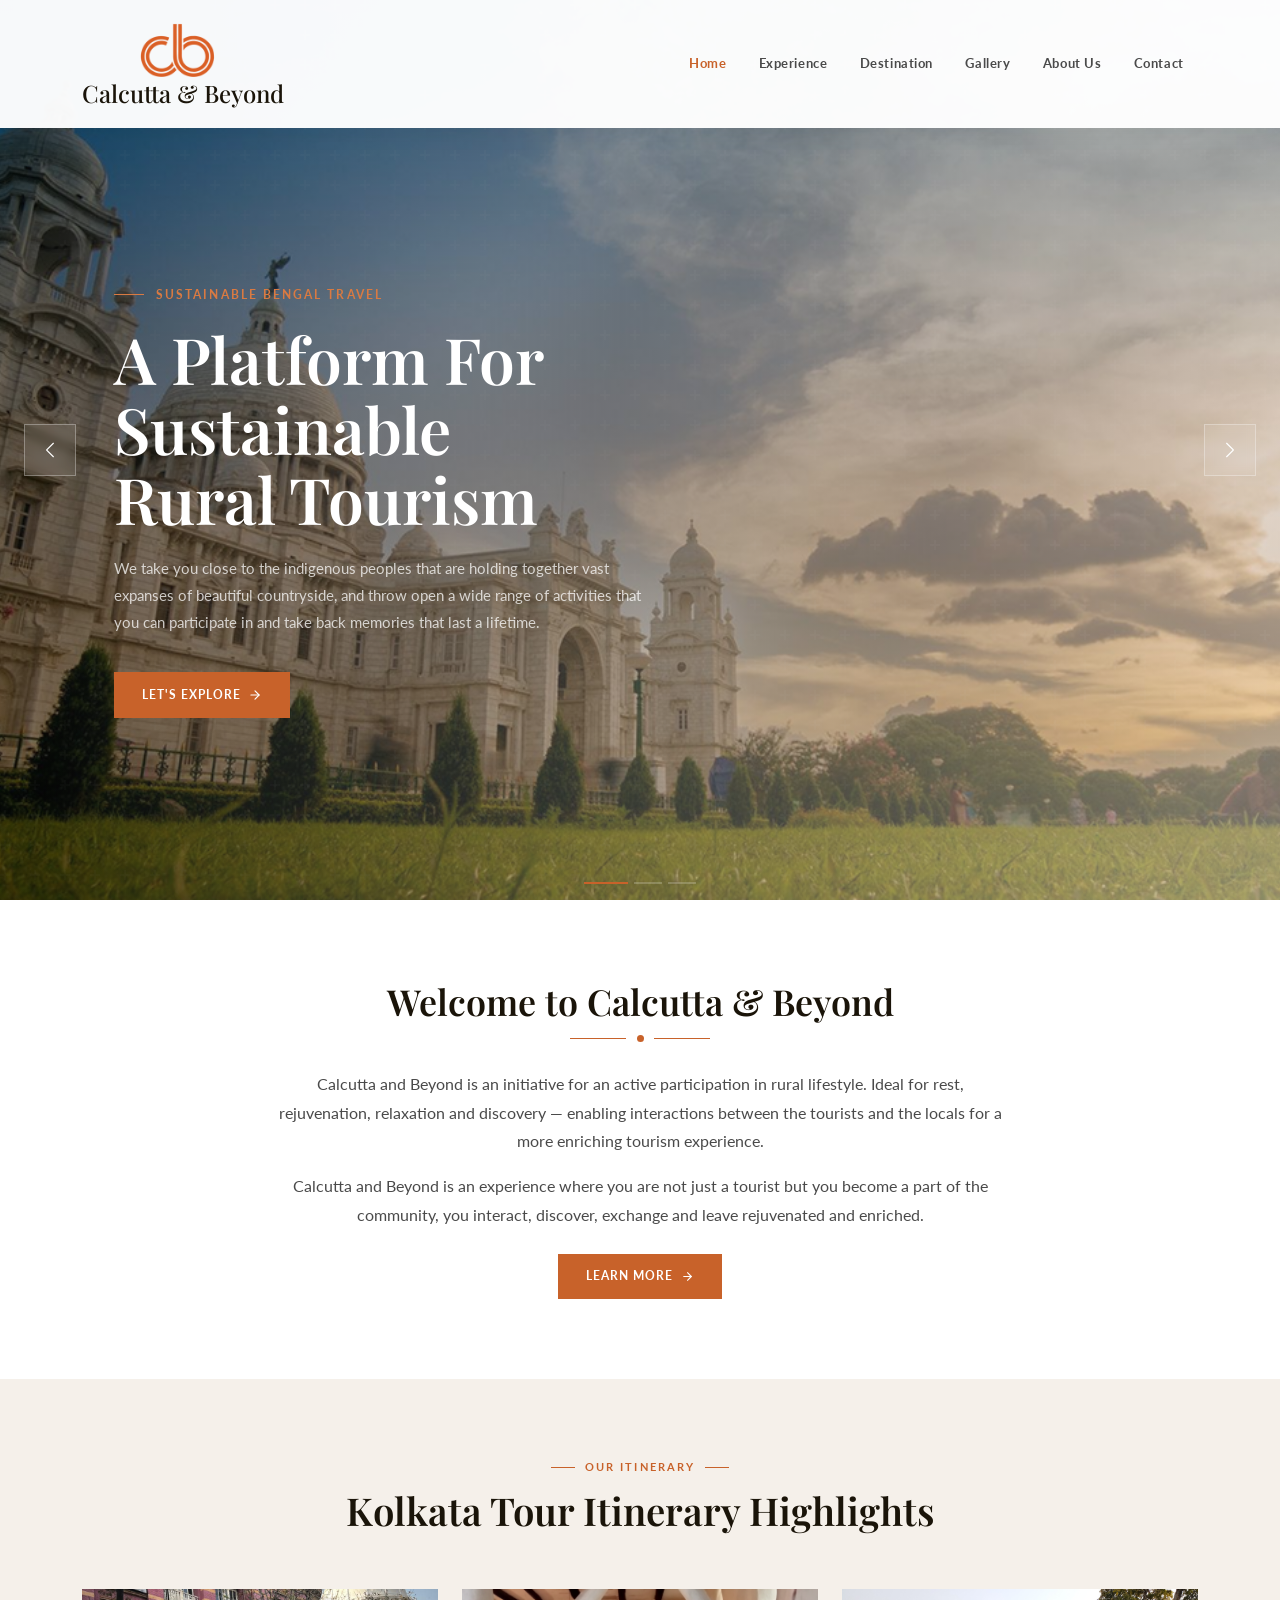
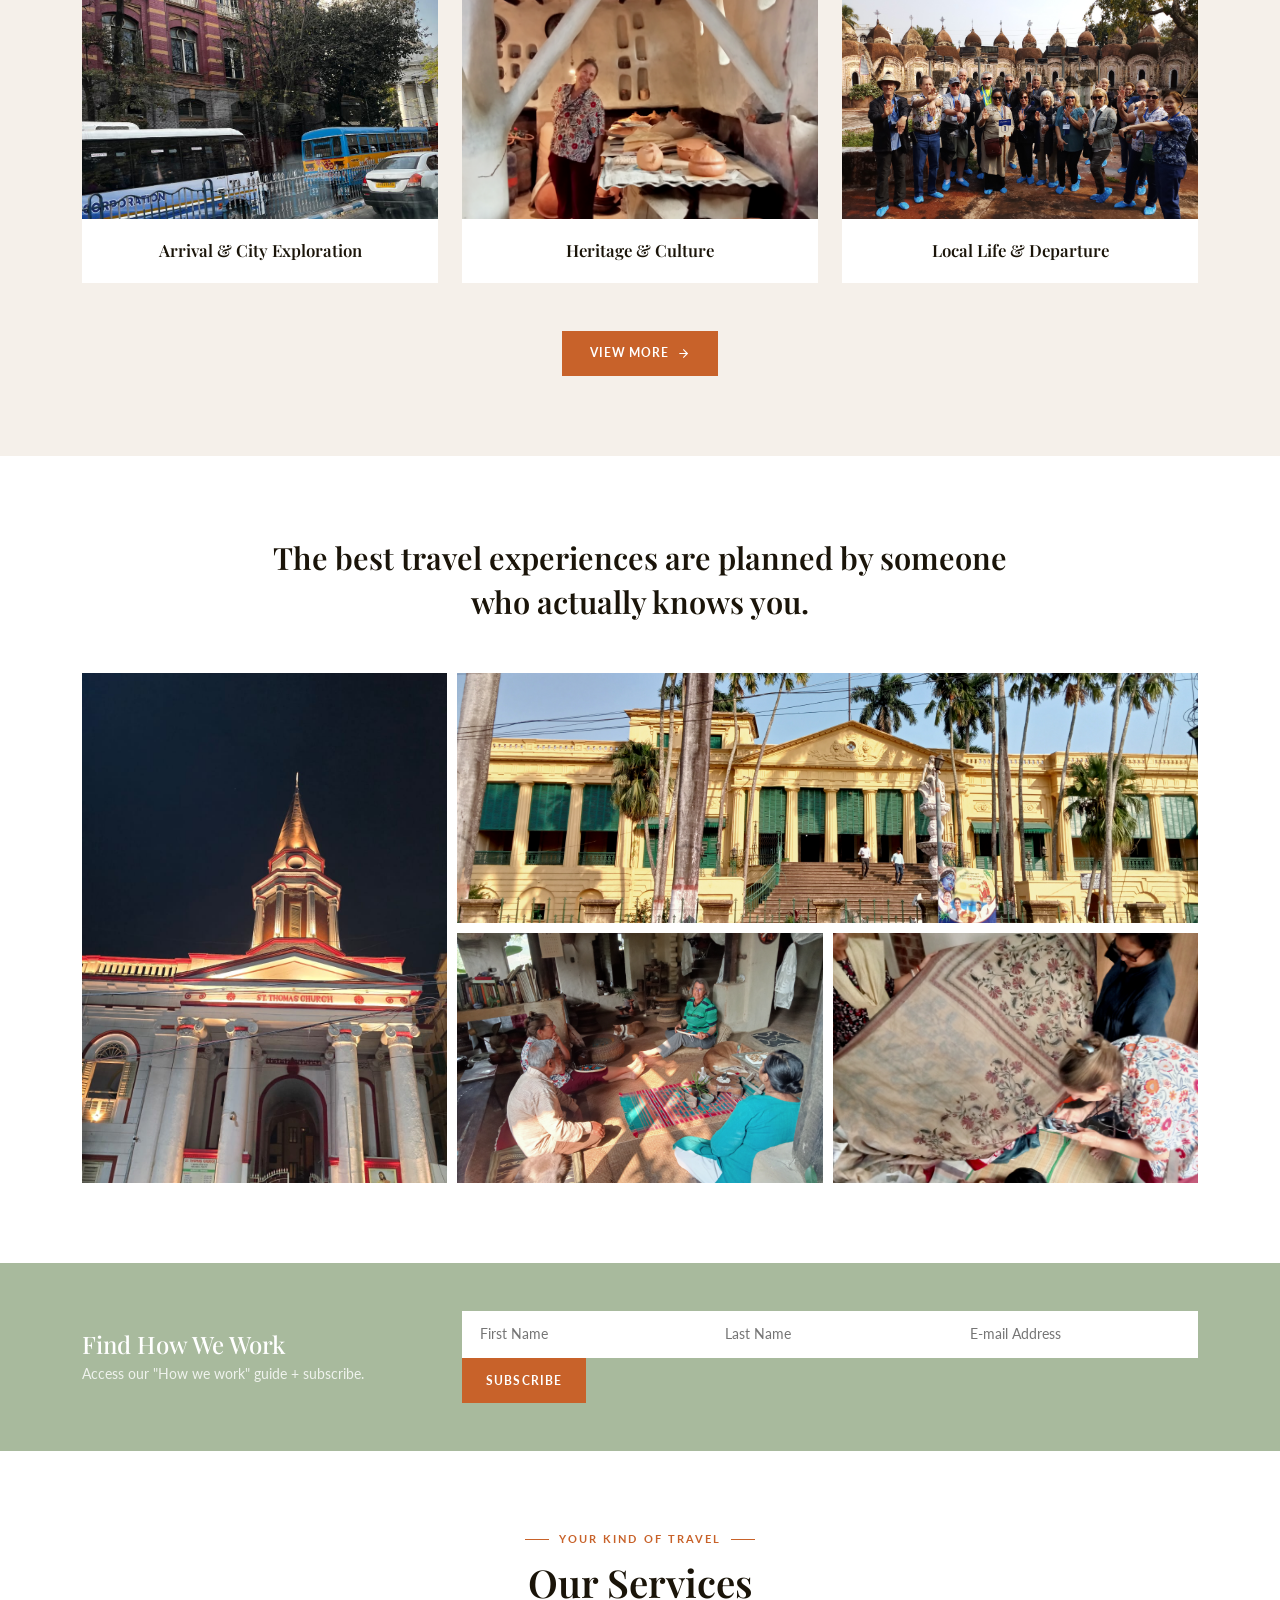
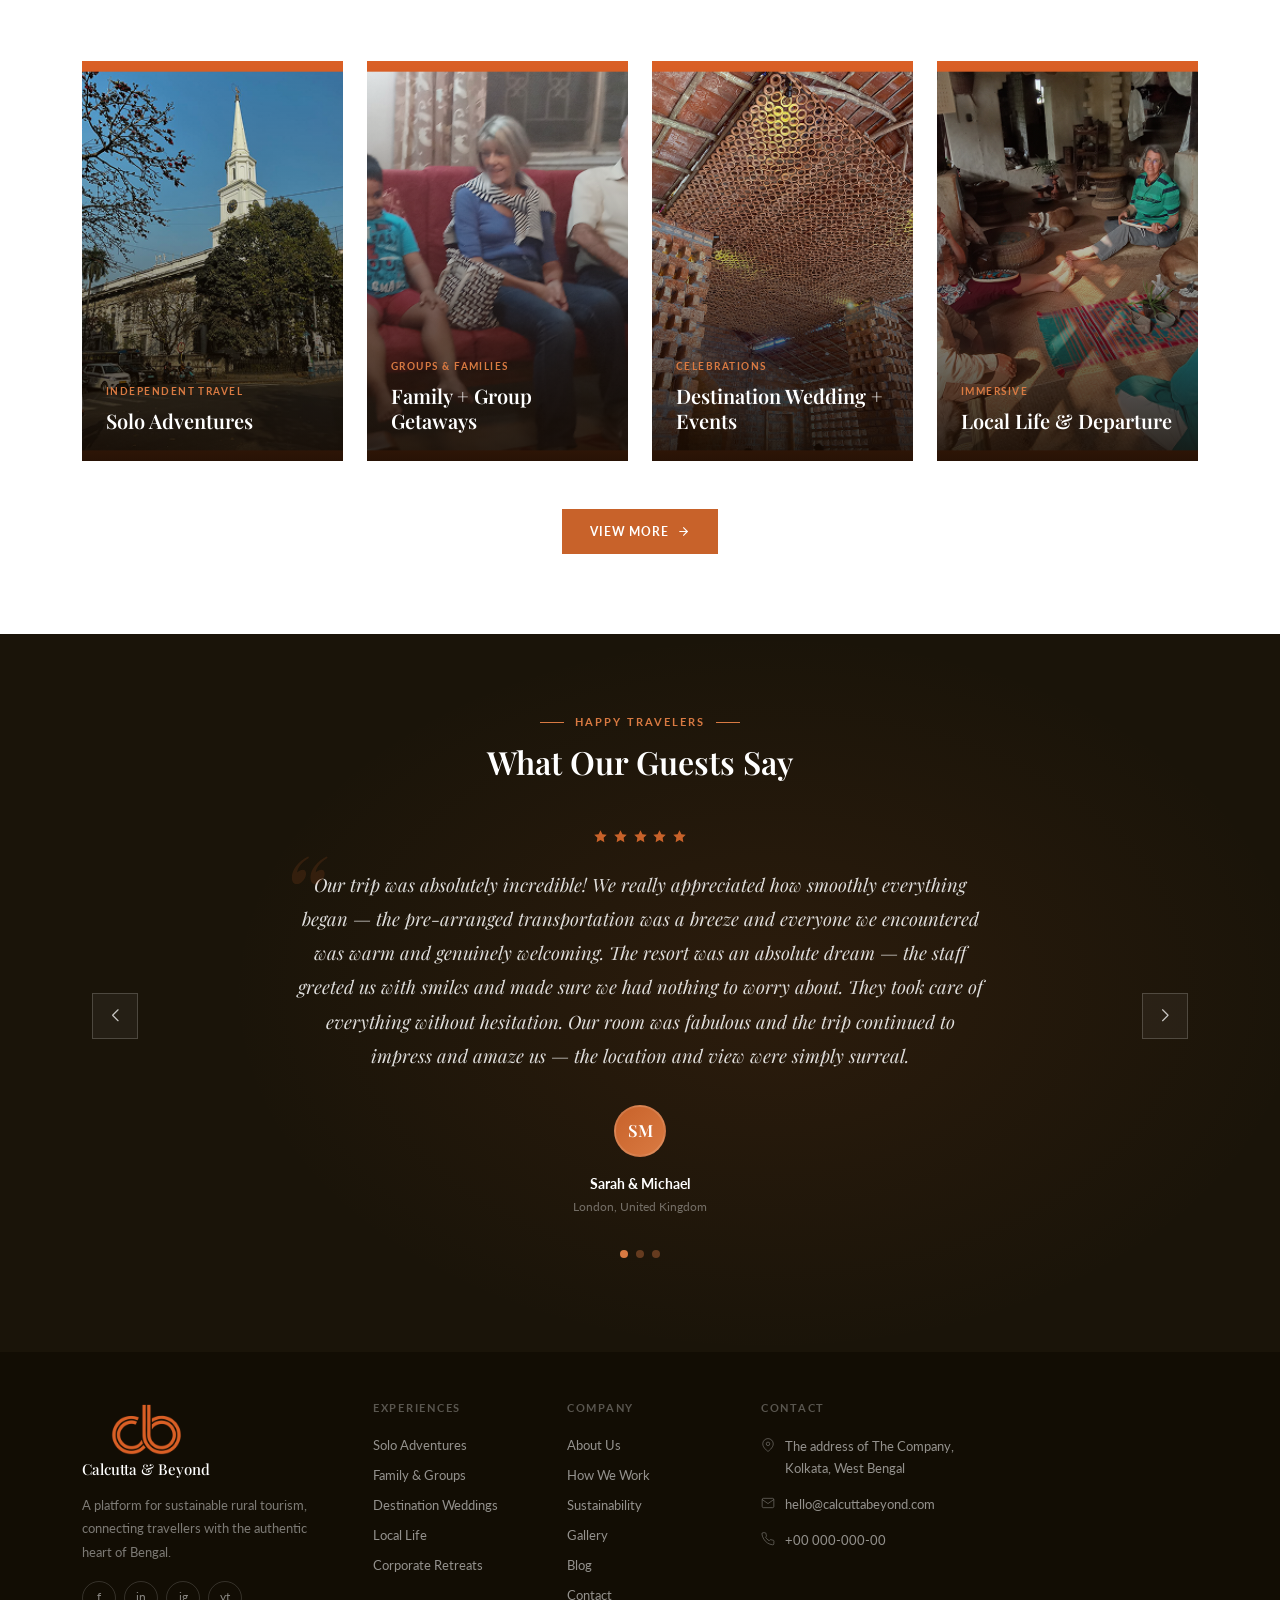
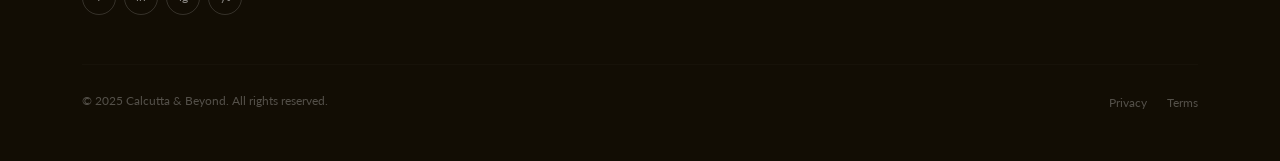
==== index.html @ c4104a1e "udpate" ====
<!DOCTYPE html>
<html lang="en">
<head>
  <meta charset="UTF-8" />
  <meta name="viewport" content="width=device-width, initial-scale=1.0" />
  <title>Home – Calcutta & Beyond</title>

  <!-- Bootstrap 5 -->
  <link href="https://cdn.jsdelivr.net/npm/bootstrap@5.3.3/dist/css/bootstrap.min.css" rel="stylesheet"/>
  <!-- AOS -->
  <link href="https://cdn.jsdelivr.net/npm/aos@2.3.4/dist/aos.css" rel="stylesheet"/>
  <!-- Swiper -->
  <link href="https://cdn.jsdelivr.net/npm/swiper@11/swiper-bundle.min.css" rel="stylesheet"/>
  <!-- Google Fonts -->
  <link href="https://fonts.googleapis.com/css2?family=Playfair+Display:ital,wght@0,400;0,600;0,700;1,400;1,600&family=Lato:wght@300;400;700&display=swap" rel="stylesheet"/>

  <style>
    /* ═══════════════════════════════════════════
       TOKENS
    ═══════════════════════════════════════════ */
    :root {
      --orange:      #C8622A;
      --orange-lt:   #D97A42;
      --orange-pale: #F2E8DF;
      --cream:       #F5F0EA;
      --sage:        #9FAF94;
      --sage-bg:     #A8BA9D;
      --dark:        #1A1409;
      --mid:         #4A4A4A;
      --light:       #8A8A8A;
      --white:       #FFFFFF;
      --font-display: 'Playfair Display', serif;
      --font-body:    'Lato', sans-serif;
    }

    *, *::before, *::after { box-sizing: border-box; }
    html { scroll-behavior: smooth; }
    body {
      font-family: var(--font-body);
      color: var(--dark);
      background: var(--white);
      overflow-x: hidden;
    }

    /* ═══════════════════════════════════════════
       TYPOGRAPHY HELPERS
    ═══════════════════════════════════════════ */
    .font-display { font-family: var(--font-display); }
    .eyebrow {
      font-size: .7rem; font-weight: 700;
      letter-spacing: .18em; text-transform: uppercase;
      color: var(--orange); display: block; margin-bottom: .75rem;
    }
    .eyebrow::before {
      content: ''; display: inline-block;
      width: 24px; height: 1px;
      background: var(--orange);
      vertical-align: middle; margin-right: 10px;
    }
    .eyebrow-center {
      display: flex; align-items: center; justify-content: center; gap: .65rem;
      font-size: .7rem; font-weight: 700; letter-spacing: .18em;
      text-transform: uppercase; color: var(--orange); margin-bottom: .75rem;
    }
    .eyebrow-center::before,
    .eyebrow-center::after {
      content: ''; width: 24px; height: 1px; background: var(--orange);
    }
    .section-title {
      font-family: var(--font-display);
      font-size: clamp(1.8rem, 3vw, 2.8rem);
      font-weight: 600; line-height: 1.18; color: var(--dark);
    }
    .section-sub {
      font-size: .97rem; line-height: 1.85; color: var(--mid);
    }
    .text-orange { color: var(--orange) !important; }
    .bg-cream     { background: var(--cream) !important; }
    .bg-dark-warm { background: var(--dark) !important; }
    .bg-sage      { background: var(--sage-bg) !important; }
    .py-lg-6 { padding-top: 5rem !important; padding-bottom: 5rem !important; }

    /* ═══════════════════════════════════════════
       BUTTONS
    ═══════════════════════════════════════════ */
    .btn-cb-primary {
      display: inline-flex; align-items: center; gap: .5rem;
      background: var(--orange); color: var(--white);
      font-size: .75rem; font-weight: 700; letter-spacing: .08em;
      text-transform: uppercase; padding: .85rem 1.75rem;
      border: none; text-decoration: none;
      transition: background .25s, transform .25s;
    }
    .btn-cb-primary:hover { background: var(--orange-lt); color: var(--white); transform: translateY(-2px); }
    .btn-cb-primary svg { transition: transform .25s; }
    .btn-cb-primary:hover svg { transform: translateX(4px); }

    .btn-cb-outline {
      display: inline-flex; align-items: center; gap: .5rem;
      background: transparent; color: var(--white);
      font-size: .75rem; font-weight: 700; letter-spacing: .08em;
      text-transform: uppercase; padding: .85rem 1.75rem;
      border: 1.5px solid rgba(255,255,255,.45);
      text-decoration: none; transition: border-color .25s, background .25s;
    }
    .btn-cb-outline:hover { border-color: var(--white); background: rgba(255,255,255,.07); color: var(--white); }

    /* ═══════════════════════════════════════════
       NAVBAR
    ═══════════════════════════════════════════ */
    #mainNav {
      background: rgba(255,255,255,.97) !important;
      box-shadow: 0 2px 24px rgba(0,0,0,.07);
      padding: .9rem 0;
      transition: padding .3s;
    }
    #mainNav.scrolled { padding: .5rem 0; }
    .navbar-brand-text {
      font-family: var(--font-display); font-size: 15px; color: var(--dark); line-height: 1.2;
    }
    .navbar-brand-text span { color: var(--orange); }
    .nav-link {
      font-size: .82rem; font-weight: 700; letter-spacing: .04em;
      color: var(--mid) !important; transition: color .2s;
      padding: .5rem .9rem !important;
    }
    .nav-link:hover, .nav-link.active { color: var(--orange) !important; }
    .navbar-toggler { border: 1.5px solid var(--orange); }
    .navbar-toggler-icon {
      background-image: url("data:image/svg+xml,%3csvg xmlns='http://www.w3.org/2000/svg' viewBox='0 0 30 30'%3e%3cpath stroke='%23C8622A' stroke-linecap='round' stroke-miterlimit='10' stroke-width='2' d='M4 7h22M4 15h22M4 23h22'/%3e%3c/svg%3e");
    }
    #mainNav .navbar-brand img {
      height: 60px; width: auto; object-fit: contain; margin-right: .75rem;
    }
    #mainNav .navbar-brand h4 {
      font-family: 'Playfair Display', serif;
      font-optical-sizing: auto;
      margin: 0; color: var(--dark);
    }

    /* ═══════════════════════════════════════════
       HERO CAROUSEL
    ═══════════════════════════════════════════ */
    #heroCarousel { position: relative; }
    .hero-slide {
      min-height: 100vh;
      position: relative;
      display: flex; align-items: center;
      /* Replace gradient with: background-image: url('assets/img/hero-bg-N.jpg'); */
      background-color: #2a1508;
      background-size: cover;
      background-position: center;
      background-repeat: no-repeat;
    }
    .hero-slide-overlay {
      position: absolute; inset: 0; pointer-events: none;
      /* background: linear-gradient(
        to right,
        rgba(15,8,2,.82) 0%,
        rgba(20,10,4,.55) 50%,
        rgba(20,10,4,.18) 100%
      ); */
      background: linear-gradient(
        to right,
        #0A0A0A 3%,
        #D5D3D3 100%
      );
      opacity: .48;
    }
    /* Subtle texture for slides without a photo */
    .hero-slide-pattern {
      position: absolute; inset: 0; pointer-events: none; opacity: .035;
      background-image: url("data:image/svg+xml,%3Csvg width='60' height='60' viewBox='0 0 60 60' xmlns='http://www.w3.org/2000/svg'%3E%3Cg fill='%23ffffff'%3E%3Cpath d='M36 34v-4h-2v4h-4v2h4v4h2v-4h4v-2h-4zm0-30V0h-2v4h-4v2h4v4h2V6h4V4h-4zM6 34v-4H4v4H0v2h4v4h2v-4h4v-2H6zM6 4V0H4v4H0v2h4v4h2V6h4V4H6z'/%3E%3C/g%3E%3C/svg%3E");
    }
    /* Base glow layer — mood colour defined per slide */
    .hero-slide-glow { display:none; position: absolute; inset: 0; pointer-events: none; }

    .hero-slide-content {
      position: relative; z-index: 2;
      padding-top:  152px;
      padding-bottom: 3rem;
      padding-left: 44px;
      width: 100%;
    }

    /* ── Slide 1 · Heritage amber/ochre (colonial architecture) ── */
    .slide-bg-1 {
      background-color: #3d1e06;
      background-image: url('assets/img/hero-bg-1.jpg');
    }
    .slide-glow-1 {
      background:
        radial-gradient(ellipse 900px 700px at 75% 55%, rgba(200,110,30,.30) 0%, transparent 62%),
        linear-gradient(160deg, rgba(80,30,5,.55) 0%, rgba(60,20,5,.15) 55%, transparent 100%);
    }

    /* ── Slide 2 · Rural lush green (village/countryside) ── */
    .slide-bg-2 {
      background-color: #0c1f0a;
      background-image: url('assets/img/hero-bg-2.jpg');
    }
    .slide-glow-2 {
      background:
        radial-gradient(ellipse 900px 700px at 68% 58%, rgba(55,140,50,.22) 0%, transparent 62%),
        linear-gradient(160deg, rgba(8,30,8,.60) 0%, rgba(10,28,8,.18) 55%, transparent 100%);
    }

    /* ── Slide 3 · Sundarbans deep blue (water/mangrove) ── */
    .slide-bg-3 {
      background-color: #08121e;
      background-image: url('assets/img/hero-bg-3.jpg');
    }
    .slide-glow-3 {
      background:
        radial-gradient(ellipse 900px 700px at 65% 50%, rgba(38,90,180,.22) 0%, transparent 62%),
        linear-gradient(160deg, rgba(5,15,40,.65) 0%, rgba(5,18,40,.18) 55%, transparent 100%);
    }

    /* Hero typography */
    .hero-eyebrow {
      font-size: .72rem; font-weight: 700; letter-spacing: .18em;
      text-transform: uppercase; color: var(--orange-lt);
      display: flex; align-items: center; gap: .75rem; margin-bottom: 1.25rem;
    }
    .hero-eyebrow::before {
      content: ''; width: 30px; height: 1px; background: var(--orange-lt); flex-shrink: 0;
    }
    .hero-slide h1 {
      font-family: var(--font-display);
      font-size: clamp(2.4rem, 5vw, 4.2rem);
      font-weight: 600; line-height: 1.1; color: var(--white);
      margin-bottom: 1.25rem;
    }
    .hero-slide h1 em { font-style: italic; color: var(--orange-lt); }
    .hero-lead {
      font-size: clamp(.88rem, 1.15vw, 1rem);
      line-height: 1.85; color: rgba(255,255,255,.74);
      max-width: 540px; margin-bottom: 2.25rem;
    }

    /* Carousel controls */
    .carousel-control-prev,
    .carousel-control-next {
      width: 52px; height: 52px;
      top: 50%; transform: translateY(-50%);
      border: 1.5px solid rgba(255,255,255,.3);
      background: rgba(255,255,255,.08);
      backdrop-filter: blur(4px);
      border-radius: 0;
      margin: 0;
      transition: background .25s, border-color .25s;
      opacity: 1;
    }
    .carousel-control-prev { left: 1.5rem; }
    .carousel-control-next { right: 1.5rem; }
    .carousel-control-prev:hover,
    .carousel-control-next:hover {
      background: var(--orange);
      border-color: var(--orange);
      opacity: 1;
    }
    .carousel-control-prev-icon,
    .carousel-control-next-icon { width: 18px; height: 18px; }

    /* Carousel indicators */
    .carousel-indicators [data-bs-target] {
      width: 28px; height: 2px; border-radius: 0;
      background-color: rgba(255,255,255,.4);
      border: none; transition: background-color .3s, width .3s;
    }
    .carousel-indicators .active {
      background-color: var(--orange);
      width: 44px;
    }

    /* ═══════════════════════════════════════════
       WELCOME
    ═══════════════════════════════════════════ */
    #welcome { background: var(--white); }
    .welcome-title {
      font-family: var(--font-display);
      font-size: clamp(1.7rem, 2.8vw, 2.4rem);
      font-weight: 600; line-height: 1.2; color: var(--dark);
      margin-bottom: .75rem;
    }
    .welcome-divider {
      display: flex; align-items: center; justify-content: center; gap: .65rem;
      margin-bottom: 1.75rem;
    }
    .welcome-divider::before,
    .welcome-divider::after {
      content: ''; flex: 1; max-width: 56px; height: 1px; background: var(--orange);
    }
    .welcome-divider span {
      width: 7px; height: 7px; border-radius: 50%;
      background: var(--orange); flex-shrink: 0;
    }

    /* ═══════════════════════════════════════════
       ITINERARY PREVIEW
    ═══════════════════════════════════════════ */
    #itinerary-preview { background: var(--cream); }
    .itin-preview-card {
      background: var(--white);
      overflow: hidden;
      transition: box-shadow .3s, transform .3s;
    }
    .itin-preview-card:hover {
      box-shadow: 0 12px 40px rgba(0,0,0,.12);
      transform: translateY(-6px);
    }
    .itin-preview-img-wrap {
      width: 100%; height: 230px; overflow: hidden;
      position: relative;
    }
    .itin-preview-img-wrap img {
      width: 100%; height: 100%; object-fit: cover;
      transition: transform .5s;
    }
    .itin-preview-card:hover .itin-preview-img-wrap img { transform: scale(1.06); }
    /* Gradient placeholders (shown when image fails to load) */
    .itin-preview-img-wrap {
      background-size: cover; background-position: center;
    }
    .itin-img-wrap-1 { background: linear-gradient(140deg, #7B8FA0 0%, #4A6A80 50%, #2A4A60 100%); }
    .itin-img-wrap-2 { background: linear-gradient(140deg, #A08B7A 0%, #7A6550 50%, #5A4535 100%); }
    .itin-img-wrap-3 { background: linear-gradient(140deg, #8B9A7A 0%, #6A7A5A 50%, #4A5A3A 100%); }
    .itin-preview-body {
      padding: 1.2rem 1.5rem 1.4rem;
      text-align: center;
      border-top: 2px solid transparent;
      transition: border-color .3s;
    }
    .itin-preview-card:hover .itin-preview-body { border-top-color: var(--orange); }
    .itin-preview-body h4 {
      font-family: var(--font-display);
      font-size: 1.05rem; font-weight: 600;
      color: var(--dark); margin: 0;
    }

    /* ═══════════════════════════════════════════
       QUOTE + PHOTO COLLAGE
    ═══════════════════════════════════════════ */
    #quote-gallery { background: var(--white); }
    .quote-text {
      font-family: var(--font-display);
      font-size: clamp(1.35rem, 2.4vw, 2rem);
      font-weight: 600; line-height: 1.45;
      color: var(--dark); text-align: center;
      margin: 0 auto 3rem;
    }
    .photo-collage {
      display: grid;
      grid-template-columns: 1fr 1fr 1fr;
      grid-template-rows: 250px 250px;
      gap: 10px;
    }
    .collage-cell {
      overflow: hidden; position: relative;
      background-size: cover; background-position: center;
    }
    .collage-cell img {
      width: 100%; height: 100%; object-fit: cover;
      transition: transform .55s;
      display: block;
    }
    .collage-cell:hover img { transform: scale(1.06); }
    /* Grid placement */
    .collage-cell-1 { grid-column: 1;     grid-row: 1 / 3; } /* tall left */
    .collage-cell-2 { grid-column: 2 / 4; grid-row: 1;     } /* wide top-right */
    .collage-cell-3 { grid-column: 2;     grid-row: 2;     } /* bottom mid */
    .collage-cell-4 { grid-column: 3;     grid-row: 2;     } /* bottom right */
    /* Gradient placeholders */
    .cph-1 { background-color: #C8A882; background-image: url('assets/img/collage-1.jpg'); }
    .cph-2 { background-color: #7B9BAA; background-image: url('assets/img/collage-2.jpg'); }
    .cph-3 { background-color: #9BAA8B; background-image: url('assets/img/collage-3.jpg'); }
    .cph-4 { background-color: #AA9B8B; background-image: url('assets/img/collage-4.jpg'); }

    @media(max-width: 767px) {
      .photo-collage {
        grid-template-columns: 1fr 1fr;
        grid-template-rows: 180px 180px 180px;
      }
      .collage-cell-1 { grid-column: 1 / 3; grid-row: 1; }
      .collage-cell-2 { grid-column: 1 / 3; grid-row: 2; }
      .collage-cell-3 { grid-column: 1;     grid-row: 3; }
      .collage-cell-4 { grid-column: 2;     grid-row: 3; }
    }

    /* ═══════════════════════════════════════════
       NEWSLETTER
    ═══════════════════════════════════════════ */
    #newsletter { background: var(--sage-bg); }
    #newsletter h3 { font-family: var(--font-display); font-size: 1.5rem; color: var(--white); }
    #newsletter p  { font-size: .88rem; color: rgba(255,255,255,.82); }
    .nl-input {
      border: none; border-radius: 0;
      padding: .85rem 1.1rem; font-size: .85rem;
      font-family: var(--font-body); outline: none;
    }
    .nl-input:focus { box-shadow: none; border: none; outline: none; }
    .nl-btn {
      background: var(--orange); color: var(--white);
      border: none; padding: .85rem 1.5rem; border-radius: 0;
      font-size: .72rem; font-weight: 700; letter-spacing: .1em; text-transform: uppercase;
      white-space: nowrap; cursor: pointer; transition: background .25s;
    }
    .nl-btn:hover { background: var(--orange-lt); }

    /* ═══════════════════════════════════════════
       SERVICES
    ═══════════════════════════════════════════ */
    #services-home { background: var(--white); }
    .svc-card {
      position: relative; overflow: hidden;
      cursor: pointer; height: 400px;
      transition: transform .35s;
    }
    .svc-card:hover { transform: translateY(-8px); }
    .svc-thumb {
      position: absolute; inset: 0;
      background-size: cover; background-position: center;
      transition: transform .55s;
    }
    .svc-card:hover .svc-thumb { transform: scale(1.06); }
    .svc-thumb-solo    { background-color: #5C4A32; background-image: url('assets/img/svc-solo.jpg'); }
    .svc-thumb-family  { background-color: #4A6B40; background-image: url('assets/img/svc-family.jpg'); }
    .svc-thumb-wedding { background-color: #A07850; background-image: url('assets/img/svc-wedding.jpg'); }
    .svc-thumb-local   { background-color: #5A7A8A; background-image: url('assets/img/svc-local.jpg'); }
    .svc-overlay {
      position: absolute; inset: 0;
      background: linear-gradient(to top, rgba(20,10,2,.9) 0%, rgba(20,10,2,.25) 55%, transparent 100%);
    }
    .svc-body {
      position: absolute; bottom: 0; left: 0; right: 0;
      padding: 1.75rem 1.5rem;
    }
    .svc-tag {
      font-size: .65rem; font-weight: 700; letter-spacing: .14em;
      text-transform: uppercase; color: var(--orange-lt); display: block; margin-bottom: .5rem;
    }
    .svc-card h3 {
      font-family: var(--font-display); font-size: 1.25rem;
      font-weight: 600; color: var(--white); margin: 0; line-height: 1.25;
    }

    /* ═══════════════════════════════════════════
       TESTIMONIALS (full-width single slide)
    ═══════════════════════════════════════════ */
    #testimonials-home {
      background: var(--dark);
      position: relative; overflow: hidden;
    }
    #testimonials-home::before {
      content: ''; position: absolute; inset: 0; pointer-events: none;
      background: radial-gradient(ellipse 900px 600px at 60% 50%, rgba(200,98,42,.1) 0%, transparent 60%);
    }
    .testi-section-label {
      font-size: .7rem; font-weight: 700; letter-spacing: .18em;
      text-transform: uppercase; color: var(--orange-lt);
      display: flex; align-items: center; justify-content: center; gap: .65rem;
      margin-bottom: .75rem;
    }
    .testi-section-label::before,
    .testi-section-label::after {
      content: ''; width: 24px; height: 1px; background: var(--orange-lt);
    }
    .testi-section-title {
      font-family: var(--font-display);
      font-size: clamp(1.6rem, 2.5vw, 2.2rem);
      font-weight: 600; color: var(--white);
      margin-bottom: 0;
    }
    .testi-home-slide {
      text-align: center;
      padding: 0 4rem;
      max-width: 820px;
      margin: 0 auto;
    }
    .testi-stars { display: flex; gap: .3rem; justify-content: center; margin-bottom: 1.5rem; }
    .star-svg { width: 15px; height: 15px; fill: var(--orange); }
    .testi-home-quote {
      font-family: var(--font-display);
      font-size: clamp(.95rem, 1.6vw, 1.15rem);
      line-height: 1.85; color: rgba(255,255,255,.85);
      font-style: italic; margin-bottom: 2rem;
      position: relative;
    }
    .testi-home-quote::before {
      content: '\201C';
      position: absolute; top: -2rem; left: -1rem;
      font-size: 7rem; line-height: 1;
      color: var(--orange); opacity: .15;
      font-family: var(--font-display); pointer-events: none;
    }
    .testi-home-avatar {
      width: 52px; height: 52px; border-radius: 50%;
      background: linear-gradient(135deg, var(--orange), var(--orange-lt));
      display: flex; align-items: center; justify-content: center;
      font-family: var(--font-display); font-size: 1.05rem;
      color: var(--white); font-weight: 600;
      margin: 0 auto 1rem;
      border: 2px solid rgba(255,255,255,.12);
    }
    .testi-home-name {
      font-size: .88rem; font-weight: 700; color: var(--white); margin-bottom: .25rem;
    }
    .testi-home-origin { font-size: .75rem; color: rgba(255,255,255,.38); }

    /* Swiper customisation for testimonials */
    .testi-home-swiper { padding-bottom: 3.5rem !important; }
    .swiper-button-prev,
    .swiper-button-next {
      width: 46px !important; height: 46px !important;
      border: 1.5px solid rgba(255,255,255,.18) !important;
      background: rgba(255,255,255,.05) !important;
      border-radius: 0 !important;
      top: 42% !important;
      transition: background .25s, border-color .25s !important;
    }
    .swiper-button-prev:hover,
    .swiper-button-next:hover {
      background: var(--orange) !important;
      border-color: var(--orange) !important;
    }
    .swiper-button-prev::after,
    .swiper-button-next::after {
      font-size: .75rem !important; font-weight: 900 !important;
      color: rgba(255,255,255,.75) !important;
    }
    .swiper-pagination-bullet { background: var(--orange-lt) !important; opacity: .38; }
    .swiper-pagination-bullet-active { opacity: 1 !important; }

    /* ═══════════════════════════════════════════
       FOOTER
    ═══════════════════════════════════════════ */
    footer { background: #120d04; }
    .footer-brand-text { font-family: var(--font-display); font-size: 15px; color: var(--white); }
    .footer-brand-text span { color: var(--orange); }
    .footer-brand-text img { height: 56px; width: auto; object-fit: contain; display: block; margin: 0 auto; }
    .footer-brand-text h4  { font-family: var(--font-display); font-size: 15px; color: var(--white); margin: 0; }
    .footer-brand-mark {
      width: 40px; height: 40px; border-radius: 50%;
      border: 2px solid rgba(255,255,255,.3);
      display: flex; align-items: center; justify-content: center;
      font-family: var(--font-display); color: rgba(255,255,255,.7); font-size: 14px; flex-shrink: 0;
    }
    footer p.brand-sub { font-size: .82rem; color: rgba(255,255,255,.45); line-height: 1.8; }
    .social-btn {
      width: 34px; height: 34px; border-radius: 50%;
      border: 1px solid rgba(255,255,255,.15);
      display: flex; align-items: center; justify-content: center;
      color: rgba(255,255,255,.5); text-decoration: none; font-size: .78rem;
      transition: border-color .2s, color .2s;
    }
    .social-btn:hover { border-color: var(--orange); color: var(--orange); }
    .footer-col-title {
      font-size: .68rem; font-weight: 700; letter-spacing: .16em;
      text-transform: uppercase; color: rgba(255,255,255,.3); margin-bottom: 1.25rem;
    }
    .footer-link {
      display: block; font-size: .82rem;
      color: rgba(255,255,255,.55); text-decoration: none; margin-bottom: .65rem;
      transition: color .2s;
    }
    .footer-link:hover { color: var(--orange-lt); }
    .footer-contact-item { display: flex; gap: .65rem; margin-bottom: .9rem; }
    .footer-contact-item svg { flex-shrink: 0; margin-top: 2px; opacity: .55; }
    .footer-contact-item span { font-size: .82rem; color: rgba(255,255,255,.55); line-height: 1.65; }
    .footer-divider { border-color: rgba(255,255,255,.07); }
    .footer-bottom-text { font-size: .75rem; color: rgba(255,255,255,.28); }
    .footer-bottom-link {
      color: rgba(255,255,255,.28); text-decoration: none;
      font-size: .75rem; margin-left: 1rem; transition: color .2s;
    }
    .footer-bottom-link:hover { color: var(--orange-lt); }

    /* ═══════════════════════════════════════════
       RESPONSIVE
    ═══════════════════════════════════════════ */
    @media(max-width: 991px) {
      .hero-slide { min-height: 85vh; }
      .testi-home-slide { padding: 0 2rem; }
    }
    @media(max-width: 575px) {
      .hero-slide { min-height: 100svh; }
      .testi-home-slide { padding: 0 .5rem; }
      .photo-collage { gap: 6px; }
    }
  </style>
</head>
<body>

<!-- ═══════════════════════
     NAVBAR
════════════════════════ -->
<nav class="navbar navbar-expand-lg fixed-top" id="mainNav">
  <div class="container">
    <a class="navbar-brand text-center align-items-center gap-2" href="#">
      <img src="assets/img/logo.svg" alt="">
      <h4>Calcutta &amp; Beyond</h4>
    </a>
    <button class="navbar-toggler" type="button" data-bs-toggle="collapse" data-bs-target="#navMenu">
      <span class="navbar-toggler-icon"></span>
    </button>
    <div class="collapse navbar-collapse" id="navMenu">
      <ul class="navbar-nav ms-auto gap-1">
        <li class="nav-item"><a class="nav-link active" href="#">Home</a></li>
        <li class="nav-item"><a class="nav-link" href="experieces.html">Experience</a></li>
        <li class="nav-item"><a class="nav-link" href="#">Destination</a></li>
        <li class="nav-item"><a class="nav-link" href="#">Gallery</a></li>
        <li class="nav-item"><a class="nav-link" href="#">About Us</a></li>
        <li class="nav-item"><a class="nav-link" href="#">Contact</a></li>
      </ul>
    </div>
  </div>
</nav>


<!-- ═══════════════════════
     HERO CAROUSEL
════════════════════════ -->
<section id="heroCarousel">
  <div id="mainCarousel" class="carousel slide carousel-fade" data-bs-ride="carousel" data-bs-interval="5500">

    <!-- Indicators -->
    <div class="carousel-indicators">
      <button type="button" data-bs-target="#mainCarousel" data-bs-slide-to="0" class="active" aria-current="true"></button>
      <button type="button" data-bs-target="#mainCarousel" data-bs-slide-to="1"></button>
      <button type="button" data-bs-target="#mainCarousel" data-bs-slide-to="2"></button>
    </div>

    <div class="carousel-inner">

      <!-- Slide 1 · Heritage amber — replace with heritage/architecture photo -->
      <div class="carousel-item active">
        <div class="hero-slide slide-bg-1" style="background-image: url('/assets/img/banner1.png');">
          <div class="hero-slide-pattern"></div>
          <div class="hero-slide-glow slide-glow-1"></div>
          <div class="hero-slide-overlay"></div>
          <div class="container hero-slide-content">
            <div class="row">
              <div class="col-lg-7 col-xl-6">
                <div class="hero-eyebrow" data-aos="fade-right" data-aos-duration="700">Sustainable Bengal Travel</div>
                <h1 data-aos="fade-up" data-aos-delay="100" data-aos-duration="800">
                  A Platform For Sustainable<br>Rural Tourism
                </h1>
                <p class="hero-lead" data-aos="fade-up" data-aos-delay="200" data-aos-duration="800">
                  We take you close to the indigenous peoples that are holding together vast expanses of beautiful countryside, and throw open a wide range of activities that you can participate in and take back memories that last a lifetime.
                </p>
                <div data-aos="fade-up" data-aos-delay="320" data-aos-duration="700">
                  <a href="#welcome" class="btn-cb-primary">
                    Let's Explore
                    <svg width="14" height="14" viewBox="0 0 24 24" fill="none" stroke="currentColor" stroke-width="2" stroke-linecap="round" stroke-linejoin="round"><line x1="5" y1="12" x2="19" y2="12"/><polyline points="12 5 19 12 12 19"/></svg>
                  </a>
                </div>
              </div>
            </div>
          </div>
        </div>
      </div>

      <!-- Slide 2 · Rural green — replace with village/countryside photo -->
      <div class="carousel-item">
        <div class="hero-slide slide-bg-2" style="background-image: url('/assets/img/banner1.png');">
          <div class="hero-slide-pattern"></div>
          <div class="hero-slide-glow slide-glow-2"></div>
          <div class="hero-slide-overlay"></div>
          <div class="container hero-slide-content">
            <div class="row">
              <div class="col-lg-7 col-xl-6">
                <div class="hero-eyebrow">Heritage &amp; Culture</div>
                <h1>
                  Discover Bengal's<br><em>Living Heritage</em>
                </h1>
                <p class="hero-lead">
                  Step into centuries of history — walk through North Calcutta's lane culture, visit heritage havelis and marble palaces, and connect with artisans who carry forward timeless traditions.
                </p>
                <a href="experieces.html" class="btn-cb-primary">
                  View Experiences
                  <svg width="14" height="14" viewBox="0 0 24 24" fill="none" stroke="currentColor" stroke-width="2" stroke-linecap="round" stroke-linejoin="round"><line x1="5" y1="12" x2="19" y2="12"/><polyline points="12 5 19 12 12 19"/></svg>
                </a>
              </div>
            </div>
          </div>
        </div>
      </div>

      <!-- Slide 3 · Sundarbans blue — replace with river/mangrove photo -->
      <div class="carousel-item">
        <div class="hero-slide slide-bg-3" style="background-image: url('/assets/img/banner1.png');">
          <div class="hero-slide-pattern"></div>
          <div class="hero-slide-glow slide-glow-3"></div>
          <div class="hero-slide-overlay"></div>
          <div class="container hero-slide-content">
            <div class="row">
              <div class="col-lg-7 col-xl-6">
                <div class="hero-eyebrow">Rural Immersion</div>
                <h1>
                  Become Part of the<br><em>Community</em>
                </h1>
                <p class="hero-lead">
                  Live as locals do — wake to village rhythms, join artisans at work, eat from community kitchens. Leave having received something no souvenir shop can offer.
                </p>
                <a href="experieces.html#services" class="btn-cb-primary">
                  Explore Now
                  <svg width="14" height="14" viewBox="0 0 24 24" fill="none" stroke="currentColor" stroke-width="2" stroke-linecap="round" stroke-linejoin="round"><line x1="5" y1="12" x2="19" y2="12"/><polyline points="12 5 19 12 12 19"/></svg>
                </a>
              </div>
            </div>
          </div>
        </div>
      </div>

    </div><!-- /carousel-inner -->

    <!-- Controls -->
    <button class="carousel-control-prev" type="button" data-bs-target="#mainCarousel" data-bs-slide="prev">
      <span class="carousel-control-prev-icon" aria-hidden="true"></span>
      <span class="visually-hidden">Previous</span>
    </button>
    <button class="carousel-control-next" type="button" data-bs-target="#mainCarousel" data-bs-slide="next">
      <span class="carousel-control-next-icon" aria-hidden="true"></span>
      <span class="visually-hidden">Next</span>
    </button>

  </div>
</section>


<!-- ═══════════════════════
     WELCOME
════════════════════════ -->
<section id="welcome" class="py-5 py-lg-6">
  <div class="container">
    <div class="row justify-content-center">
      <div class="col-lg-8 text-center" data-aos="fade-up">
        <h2 class="welcome-title">Welcome to Calcutta &amp; Beyond</h2>
        <div class="welcome-divider"><span></span></div>
        <p class="section-sub mb-3">
          Calcutta and Beyond is an initiative for an active participation in rural lifestyle. Ideal for rest, rejuvenation, relaxation and discovery — enabling interactions between the tourists and the locals for a more enriching tourism experience.
        </p>
        <p class="section-sub mb-4">
          Calcutta and Beyond is an experience where you are not just a tourist but you become a part of the community, you interact, discover, exchange and leave rejuvenated and enriched.
        </p>
        <a href="experieces.html" class="btn-cb-primary">
          Learn More
          <svg width="13" height="13" viewBox="0 0 24 24" fill="none" stroke="currentColor" stroke-width="2" stroke-linecap="round" stroke-linejoin="round"><line x1="5" y1="12" x2="19" y2="12"/><polyline points="12 5 19 12 12 19"/></svg>
        </a>
      </div>
    </div>
  </div>
</section>


<!-- ═══════════════════════
     ITINERARY PREVIEW
════════════════════════ -->
<section id="itinerary-preview" class="py-5 py-lg-6 bg-cream">
  <div class="container">
    <div class="row justify-content-center mb-5" data-aos="fade-up">
      <div class="col-lg-7 text-center">
        <span class="eyebrow-center">Our Itinerary</span>
        <h2 class="section-title">Kolkata Tour Itinerary Highlights</h2>
      </div>
    </div>
    <div class="row g-4">
      <div class="col-md-4" data-aos="fade-up" data-aos-delay="0">
        <div class="itin-preview-card">
          <div class="itin-preview-img-wrap itin-img-wrap-1">
            <img src="assets/img/highlight1.jpg" alt="Arrival & City Exploration">
          </div>
          <div class="itin-preview-body">
            <h4>Arrival &amp; City Exploration</h4>
          </div>
        </div>
      </div>
      <div class="col-md-4" data-aos="fade-up" data-aos-delay="80">
        <div class="itin-preview-card">
          <div class="itin-preview-img-wrap itin-img-wrap-2">
            <img src="assets/img/highlight2.jpg" alt="Heritage & Culture">
          </div>
          <div class="itin-preview-body">
            <h4>Heritage &amp; Culture</h4>
          </div>
        </div>
      </div>
      <div class="col-md-4" data-aos="fade-up" data-aos-delay="160">
        <div class="itin-preview-card">
          <div class="itin-preview-img-wrap itin-img-wrap-3">
            <img src="assets/img/departure.jpg" alt="Local Life & Departure">
          </div>
          <div class="itin-preview-body">
            <h4>Local Life &amp; Departure</h4>
          </div>
        </div>
      </div>
    </div>
    <div class="text-center mt-5" data-aos="fade-up" data-aos-delay="60">
      <a href="experieces.html#itinerary" class="btn-cb-primary">
        View More
        <svg width="13" height="13" viewBox="0 0 24 24" fill="none" stroke="currentColor" stroke-width="2" stroke-linecap="round" stroke-linejoin="round"><line x1="5" y1="12" x2="19" y2="12"/><polyline points="12 5 19 12 12 19"/></svg>
      </a>
    </div>
  </div>
</section>


<!-- ═══════════════════════
     QUOTE + PHOTO COLLAGE
════════════════════════ -->
<section id="quote-gallery" class="py-5 py-lg-6">
  <div class="container">
    <div class="row justify-content-center" data-aos="fade-up">
      <div class="col-lg-9 col-xl-8">
        <p class="quote-text">
          The best travel experiences are planned by someone who actually knows you.
        </p>
      </div>
    </div>
    <div class="photo-collage" data-aos="fade-up" data-aos-delay="80">
      <div class="collage-cell collage-cell-1 cph-1">
        <img src="assets/img/travel(7).jpg" alt="Bengal river landscape">
      </div>
      <div class="collage-cell collage-cell-2 cph-2">
        <img src="assets/img/travel(5).jpg" alt="Heritage architecture">
      </div>
      <div class="collage-cell collage-cell-3 cph-3">
        <img src="assets/img/local1.jpg" alt="Local culture">
      </div>
      <div class="collage-cell collage-cell-4 cph-4">
        <img src="assets/img/local2.jpg" alt="Village life">
      </div>
    </div>
  </div>
</section>


<!-- ═══════════════════════
     NEWSLETTER
════════════════════════ -->
<section id="newsletter" class="py-5">
  <div class="container">
    <div class="row align-items-center g-4">
      <div class="col-lg-4" data-aos="fade-right">
        <h3 class="mb-1">Find How We Work</h3>
        <p class="mb-0">Access our "How we work" guide + subscribe.</p>
      </div>
      <div class="col-lg-8" data-aos="fade-left" data-aos-delay="80">
        <div class="d-flex flex-wrap gap-0">
          <input type="text"  class="nl-input flex-fill" placeholder="First Name"     style="min-width:120px"/>
          <input type="text"  class="nl-input flex-fill" placeholder="Last Name"      style="min-width:120px"/>
          <input type="email" class="nl-input flex-fill" placeholder="E-mail Address" style="min-width:180px"/>
          <button class="nl-btn">Subscribe</button>
        </div>
      </div>
    </div>
  </div>
</section>


<!-- ═══════════════════════
     SERVICES
════════════════════════ -->
<section id="services-home" class="py-5 py-lg-6">
  <div class="container">
    <div class="row justify-content-center mb-5" data-aos="fade-up">
      <div class="col-lg-7 text-center">
        <span class="eyebrow-center">Your Kind of Travel</span>
        <h2 class="section-title">Our Services</h2>
      </div>
    </div>
    <div class="row g-4">
      <div class="col-sm-6 col-xl-3" data-aos="fade-up" data-aos-delay="0">
        <div class="svc-card">
          <div class="svc-thumb svc-thumb-solo" style="background-image: url('/assets/img/image1.png');"></div>
          <div class="svc-overlay"></div>
          <div class="svc-body">
            <span class="svc-tag">Independent Travel</span>
            <h3>Solo Adventures</h3>
          </div>
        </div>
      </div>
      <div class="col-sm-6 col-xl-3" data-aos="fade-up" data-aos-delay="80">
        <div class="svc-card">
          <div class="svc-thumb svc-thumb-family"  style="background-image: url('/assets/img/image2.png');"></div>
          <div class="svc-overlay"></div>
          <div class="svc-body">
            <span class="svc-tag">Groups &amp; Families</span>
            <h3>Family + Group Getaways</h3>
          </div>
        </div>
      </div>
      <div class="col-sm-6 col-xl-3" data-aos="fade-up" data-aos-delay="160">
        <div class="svc-card">
          <div class="svc-thumb svc-thumb-wedding" style="background-image: url('/assets/img/image3.png');"></div>
          <div class="svc-overlay"></div>
          <div class="svc-body">
            <span class="svc-tag">Celebrations</span>
            <h3>Destination Wedding + Events</h3>
          </div>
        </div>
      </div>
      <div class="col-sm-6 col-xl-3" data-aos="fade-up" data-aos-delay="240">
        <div class="svc-card">
          <div class="svc-thumb svc-thumb-local" style="background-image: url('/assets/img/image4.png');"></div>
          <div class="svc-overlay"></div>
          <div class="svc-body">
            <span class="svc-tag">Immersive</span>
            <h3>Local Life &amp; Departure</h3>
          </div>
        </div>
      </div>
    </div>
    <div class="text-center mt-5" data-aos="fade-up" data-aos-delay="60">
      <a href="experieces.html#services" class="btn-cb-primary">
        View More
        <svg width="13" height="13" viewBox="0 0 24 24" fill="none" stroke="currentColor" stroke-width="2" stroke-linecap="round" stroke-linejoin="round"><line x1="5" y1="12" x2="19" y2="12"/><polyline points="12 5 19 12 12 19"/></svg>
      </a>
    </div>
  </div>
</section>


<!-- ═══════════════════════
     TESTIMONIALS
════════════════════════ -->
<section id="testimonials-home" class="py-5 py-lg-6">
  <div class="container position-relative" style="z-index:1">
    <div class="row justify-content-center mb-5" data-aos="fade-up">
      <div class="col-lg-6 text-center">
        <div class="testi-section-label">Happy Travelers</div>
        <h2 class="testi-section-title">What Our Guests Say</h2>
      </div>
    </div>

    <div class="swiper testi-home-swiper" data-aos="fade-up" data-aos-delay="80">
      <div class="swiper-wrapper">

        <div class="swiper-slide">
          <div class="testi-home-slide">
            <div class="testi-stars">
              <svg class="star-svg" viewBox="0 0 24 24"><path d="M12 2l3.09 6.26L22 9.27l-5 4.87 1.18 6.88L12 17.77l-6.18 3.25L7 14.14 2 9.27l6.91-1.01L12 2z"/></svg>
              <svg class="star-svg" viewBox="0 0 24 24"><path d="M12 2l3.09 6.26L22 9.27l-5 4.87 1.18 6.88L12 17.77l-6.18 3.25L7 14.14 2 9.27l6.91-1.01L12 2z"/></svg>
              <svg class="star-svg" viewBox="0 0 24 24"><path d="M12 2l3.09 6.26L22 9.27l-5 4.87 1.18 6.88L12 17.77l-6.18 3.25L7 14.14 2 9.27l6.91-1.01L12 2z"/></svg>
              <svg class="star-svg" viewBox="0 0 24 24"><path d="M12 2l3.09 6.26L22 9.27l-5 4.87 1.18 6.88L12 17.77l-6.18 3.25L7 14.14 2 9.27l6.91-1.01L12 2z"/></svg>
              <svg class="star-svg" viewBox="0 0 24 24"><path d="M12 2l3.09 6.26L22 9.27l-5 4.87 1.18 6.88L12 17.77l-6.18 3.25L7 14.14 2 9.27l6.91-1.01L12 2z"/></svg>
            </div>
            <p class="testi-home-quote">
              Our trip was absolutely incredible! We really appreciated how smoothly everything began — the pre-arranged transportation was a breeze and everyone we encountered was warm and genuinely welcoming. The resort was an absolute dream — the staff greeted us with smiles and made sure we had nothing to worry about. They took care of everything without hesitation. Our room was fabulous and the trip continued to impress and amaze us — the location and view were simply surreal.
            </p>
            <div class="testi-home-avatar">SM</div>
            <div class="testi-home-name">Sarah &amp; Michael</div>
            <div class="testi-home-origin">London, United Kingdom</div>
          </div>
        </div>

        <div class="swiper-slide">
          <div class="testi-home-slide">
            <div class="testi-stars">
              <svg class="star-svg" viewBox="0 0 24 24"><path d="M12 2l3.09 6.26L22 9.27l-5 4.87 1.18 6.88L12 17.77l-6.18 3.25L7 14.14 2 9.27l6.91-1.01L12 2z"/></svg>
              <svg class="star-svg" viewBox="0 0 24 24"><path d="M12 2l3.09 6.26L22 9.27l-5 4.87 1.18 6.88L12 17.77l-6.18 3.25L7 14.14 2 9.27l6.91-1.01L12 2z"/></svg>
              <svg class="star-svg" viewBox="0 0 24 24"><path d="M12 2l3.09 6.26L22 9.27l-5 4.87 1.18 6.88L12 17.77l-6.18 3.25L7 14.14 2 9.27l6.91-1.01L12 2z"/></svg>
              <svg class="star-svg" viewBox="0 0 24 24"><path d="M12 2l3.09 6.26L22 9.27l-5 4.87 1.18 6.88L12 17.77l-6.18 3.25L7 14.14 2 9.27l6.91-1.01L12 2z"/></svg>
              <svg class="star-svg" viewBox="0 0 24 24"><path d="M12 2l3.09 6.26L22 9.27l-5 4.87 1.18 6.88L12 17.77l-6.18 3.25L7 14.14 2 9.27l6.91-1.01L12 2z"/></svg>
            </div>
            <p class="testi-home-quote">
              I came alone and left with a community. Every day was a revelation — cooking with the village women, cycling through mustard fields at dawn, sitting with artisans as they worked. Calcutta &amp; Beyond are the real thing.
            </p>
            <div class="testi-home-avatar">JT</div>
            <div class="testi-home-name">Jennifer T.</div>
            <div class="testi-home-origin">Toronto, Canada</div>
          </div>
        </div>

        <div class="swiper-slide">
          <div class="testi-home-slide">
            <div class="testi-stars">
              <svg class="star-svg" viewBox="0 0 24 24"><path d="M12 2l3.09 6.26L22 9.27l-5 4.87 1.18 6.88L12 17.77l-6.18 3.25L7 14.14 2 9.27l6.91-1.01L12 2z"/></svg>
              <svg class="star-svg" viewBox="0 0 24 24"><path d="M12 2l3.09 6.26L22 9.27l-5 4.87 1.18 6.88L12 17.77l-6.18 3.25L7 14.14 2 9.27l6.91-1.01L12 2z"/></svg>
              <svg class="star-svg" viewBox="0 0 24 24"><path d="M12 2l3.09 6.26L22 9.27l-5 4.87 1.18 6.88L12 17.77l-6.18 3.25L7 14.14 2 9.27l6.91-1.01L12 2z"/></svg>
              <svg class="star-svg" viewBox="0 0 24 24"><path d="M12 2l3.09 6.26L22 9.27l-5 4.87 1.18 6.88L12 17.77l-6.18 3.25L7 14.14 2 9.27l6.91-1.01L12 2z"/></svg>
              <svg class="star-svg" viewBox="0 0 24 24"><path d="M12 2l3.09 6.26L22 9.27l-5 4.87 1.18 6.88L12 17.77l-6.18 3.25L7 14.14 2 9.27l6.91-1.01L12 2z"/></svg>
            </div>
            <p class="testi-home-quote">
              Our family of four — ages 8 to 72 — couldn't have been more different as travellers. And yet somehow Calcutta &amp; Beyond designed a trip everyone loved equally. My mother-in-law still talks about the evening boat ride.
            </p>
            <div class="testi-home-avatar">RK</div>
            <div class="testi-home-name">Rajan Kapoor Family</div>
            <div class="testi-home-origin">Singapore</div>
          </div>
        </div>

      </div><!-- /swiper-wrapper -->
      <div class="swiper-pagination"></div>
      <div class="swiper-button-prev"></div>
      <div class="swiper-button-next"></div>
    </div>

  </div>
</section>


<!-- ═══════════════════════
     FOOTER
════════════════════════ -->
<footer class="py-5">
  <div class="container">
    <div class="row g-5">
      <div class="col-lg-3 col-md-6">
        <div class="d-flex align-items-center gap-2 mb-3">
          <!-- <div class="footer-brand-mark">cb</div> -->
          <div class="footer-brand-text text-center">
            <img src="assets/img/logo.svg" alt="" class="mb-1">
            <h4>Calcutta &amp; Beyond</h4>
          </div>
        </div>
        <p class="brand-sub">A platform for sustainable rural tourism, connecting travellers with the authentic heart of Bengal.</p>
        <div class="d-flex gap-2 mt-3">
          <a href="#" class="social-btn">f</a>
          <a href="#" class="social-btn">in</a>
          <a href="#" class="social-btn">ig</a>
          <a href="#" class="social-btn">yt</a>
        </div>
      </div>
      <div class="col-lg-2 col-md-6 col-6">
        <div class="footer-col-title">Experiences</div>
        <a href="#" class="footer-link">Solo Adventures</a>
        <a href="#" class="footer-link">Family &amp; Groups</a>
        <a href="#" class="footer-link">Destination Weddings</a>
        <a href="#" class="footer-link">Local Life</a>
        <a href="#" class="footer-link">Corporate Retreats</a>
      </div>
      <div class="col-lg-2 col-md-6 col-6">
        <div class="footer-col-title">Company</div>
        <a href="#" class="footer-link">About Us</a>
        <a href="#" class="footer-link">How We Work</a>
        <a href="#" class="footer-link">Sustainability</a>
        <a href="#" class="footer-link">Gallery</a>
        <a href="#" class="footer-link">Blog</a>
        <a href="#" class="footer-link">Contact</a>
      </div>
      <div class="col-lg-3 col-md-6">
        <div class="footer-col-title">Contact</div>
        <div class="footer-contact-item">
          <svg width="14" height="14" viewBox="0 0 24 24" fill="none" stroke="rgba(255,255,255,.6)" stroke-width="1.5"><path d="M21 10c0 7-9 13-9 13s-9-6-9-13a9 9 0 0 1 18 0z"/><circle cx="12" cy="10" r="3"/></svg>
          <span>The address of The Company,<br>Kolkata, West Bengal</span>
        </div>
        <div class="footer-contact-item">
          <svg width="14" height="14" viewBox="0 0 24 24" fill="none" stroke="rgba(255,255,255,.6)" stroke-width="1.5"><path d="M4 4h16c1.1 0 2 .9 2 2v12c0 1.1-.9 2-2 2H4c-1.1 0-2-.9-2-2V6c0-1.1.9-2 2-2z"/><polyline points="22,6 12,13 2,6"/></svg>
          <span>hello@calcuttabeyond.com</span>
        </div>
        <div class="footer-contact-item">
          <svg width="14" height="14" viewBox="0 0 24 24" fill="none" stroke="rgba(255,255,255,.6)" stroke-width="1.5"><path d="M22 16.92v3a2 2 0 0 1-2.18 2 19.79 19.79 0 0 1-8.63-3.07A19.5 19.5 0 0 1 4.69 12 19.79 19.79 0 0 1 1.61 3.4 2 2 0 0 1 3.58 1.21h3a2 2 0 0 1 2 1.72 12.84 12.84 0 0 0 .7 2.81 2 2 0 0 1-.45 2.11L7.91 8.96a16 16 0 0 0 6 6l1.27-1.27a2 2 0 0 1 2.11-.45c.91.34 1.85.57 2.81.7A2 2 0 0 1 22 16.92z"/></svg>
          <span>+00 000-000-00</span>
        </div>
      </div>
    </div>
    <hr class="footer-divider mt-5 mb-4"/>
    <div class="d-flex flex-wrap justify-content-between align-items-center gap-3">
      <p class="footer-bottom-text mb-0">© 2025 Calcutta &amp; Beyond. All rights reserved.</p>
      <div>
        <a href="#" class="footer-bottom-link">Privacy</a>
        <a href="#" class="footer-bottom-link">Terms</a>
      </div>
    </div>
  </div>
</footer>


<!-- ═══════════════════════
     SCRIPTS
════════════════════════ -->
<script src="https://cdn.jsdelivr.net/npm/bootstrap@5.3.3/dist/js/bootstrap.bundle.min.js"></script>
<script src="https://cdn.jsdelivr.net/npm/aos@2.3.4/dist/aos.js"></script>
<script src="https://cdn.jsdelivr.net/npm/swiper@11/swiper-bundle.min.js"></script>

<script>
/* ─── AOS ─────────────────────────── */
AOS.init({ once: true, duration: 700, easing: 'ease-out-cubic' });

/* ─── Sticky nav shrink ─────────── */
window.addEventListener('scroll', () => {
  document.getElementById('mainNav').classList.toggle('scrolled', window.scrollY > 60);
});

/* ─── Testimonials Swiper ──────── */
new Swiper('.testi-home-swiper', {
  slidesPerView: 1,
  spaceBetween: 0,
  loop: true,
  navigation: {
    nextEl: '.swiper-button-next',
    prevEl: '.swiper-button-prev',
  },
  pagination: {
    el: '.swiper-pagination',
    clickable: true,
  },
  autoplay: { delay: 6000, disableOnInteraction: false },
});

/* ─── AOS re-trigger on carousel slide ─ */
document.getElementById('mainCarousel').addEventListener('slid.bs.carousel', () => {
  AOS.refreshHard();
});
</script>
</body>
</html>
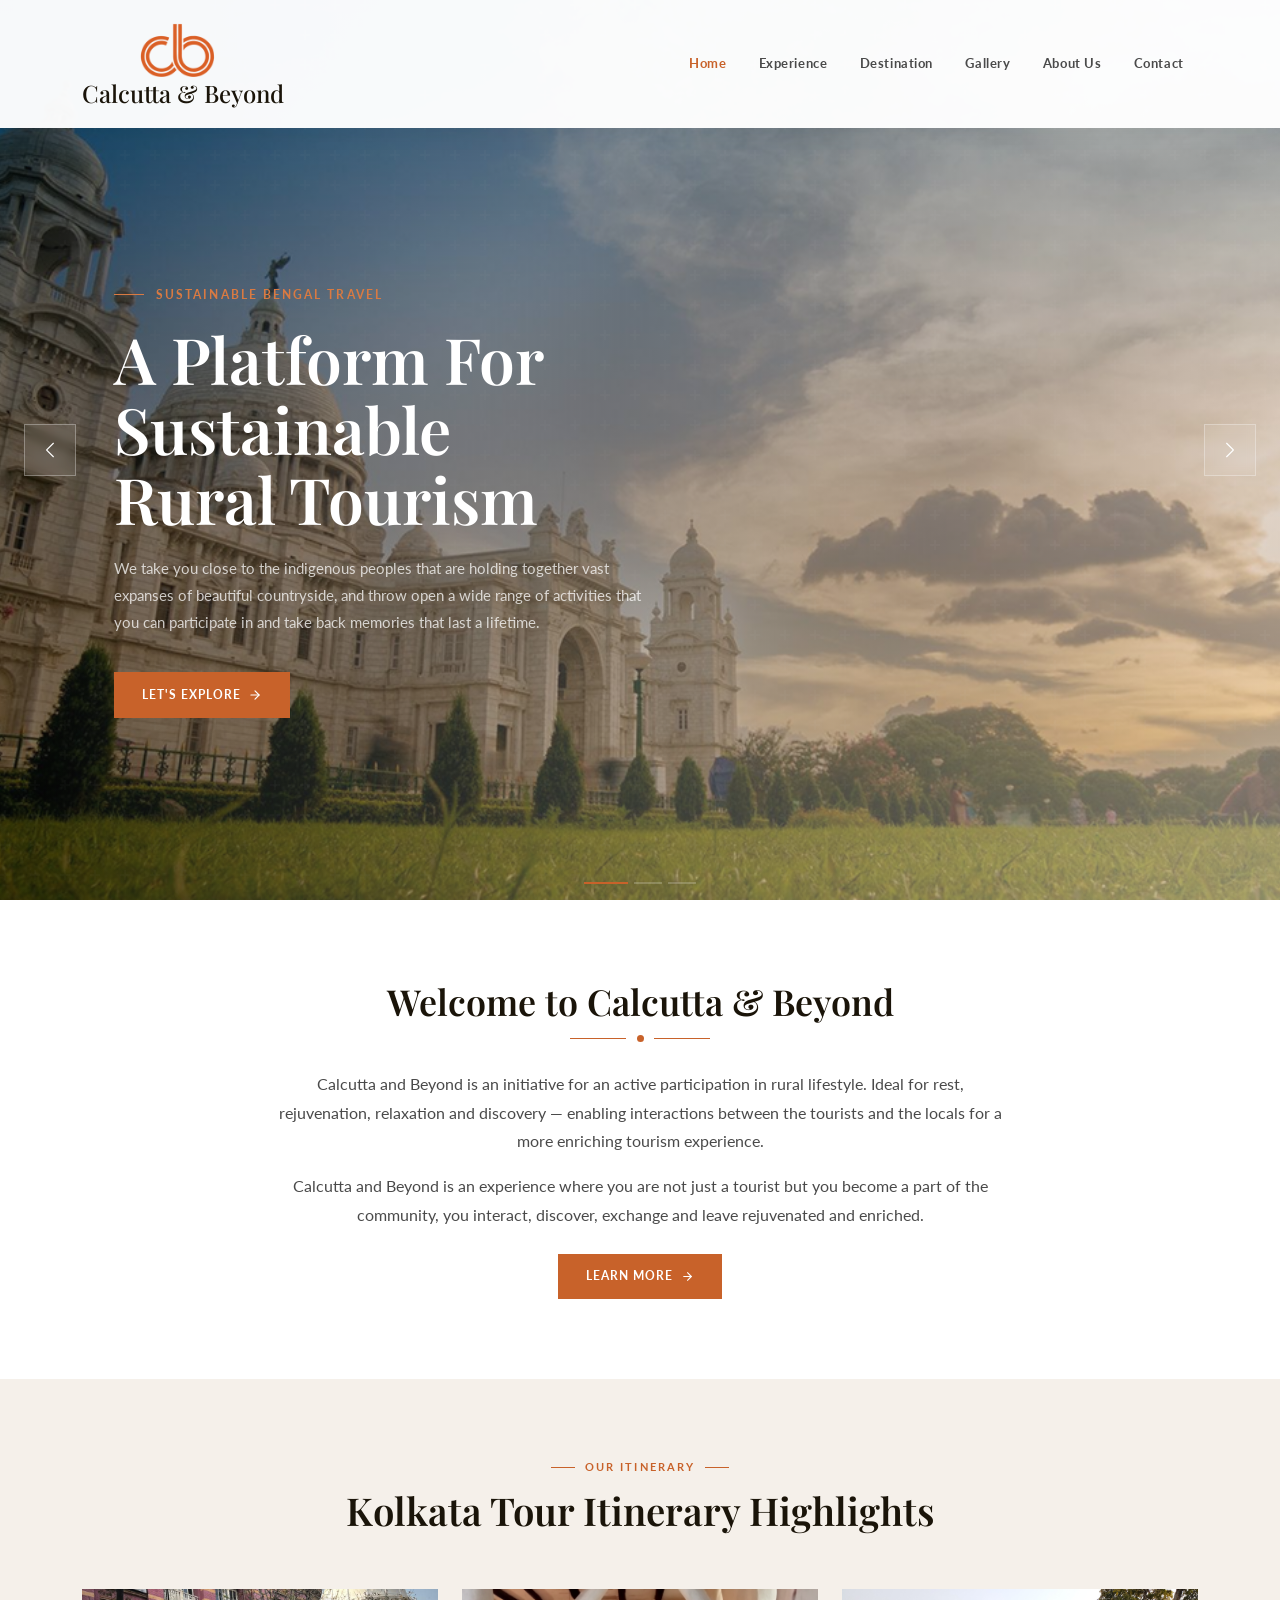
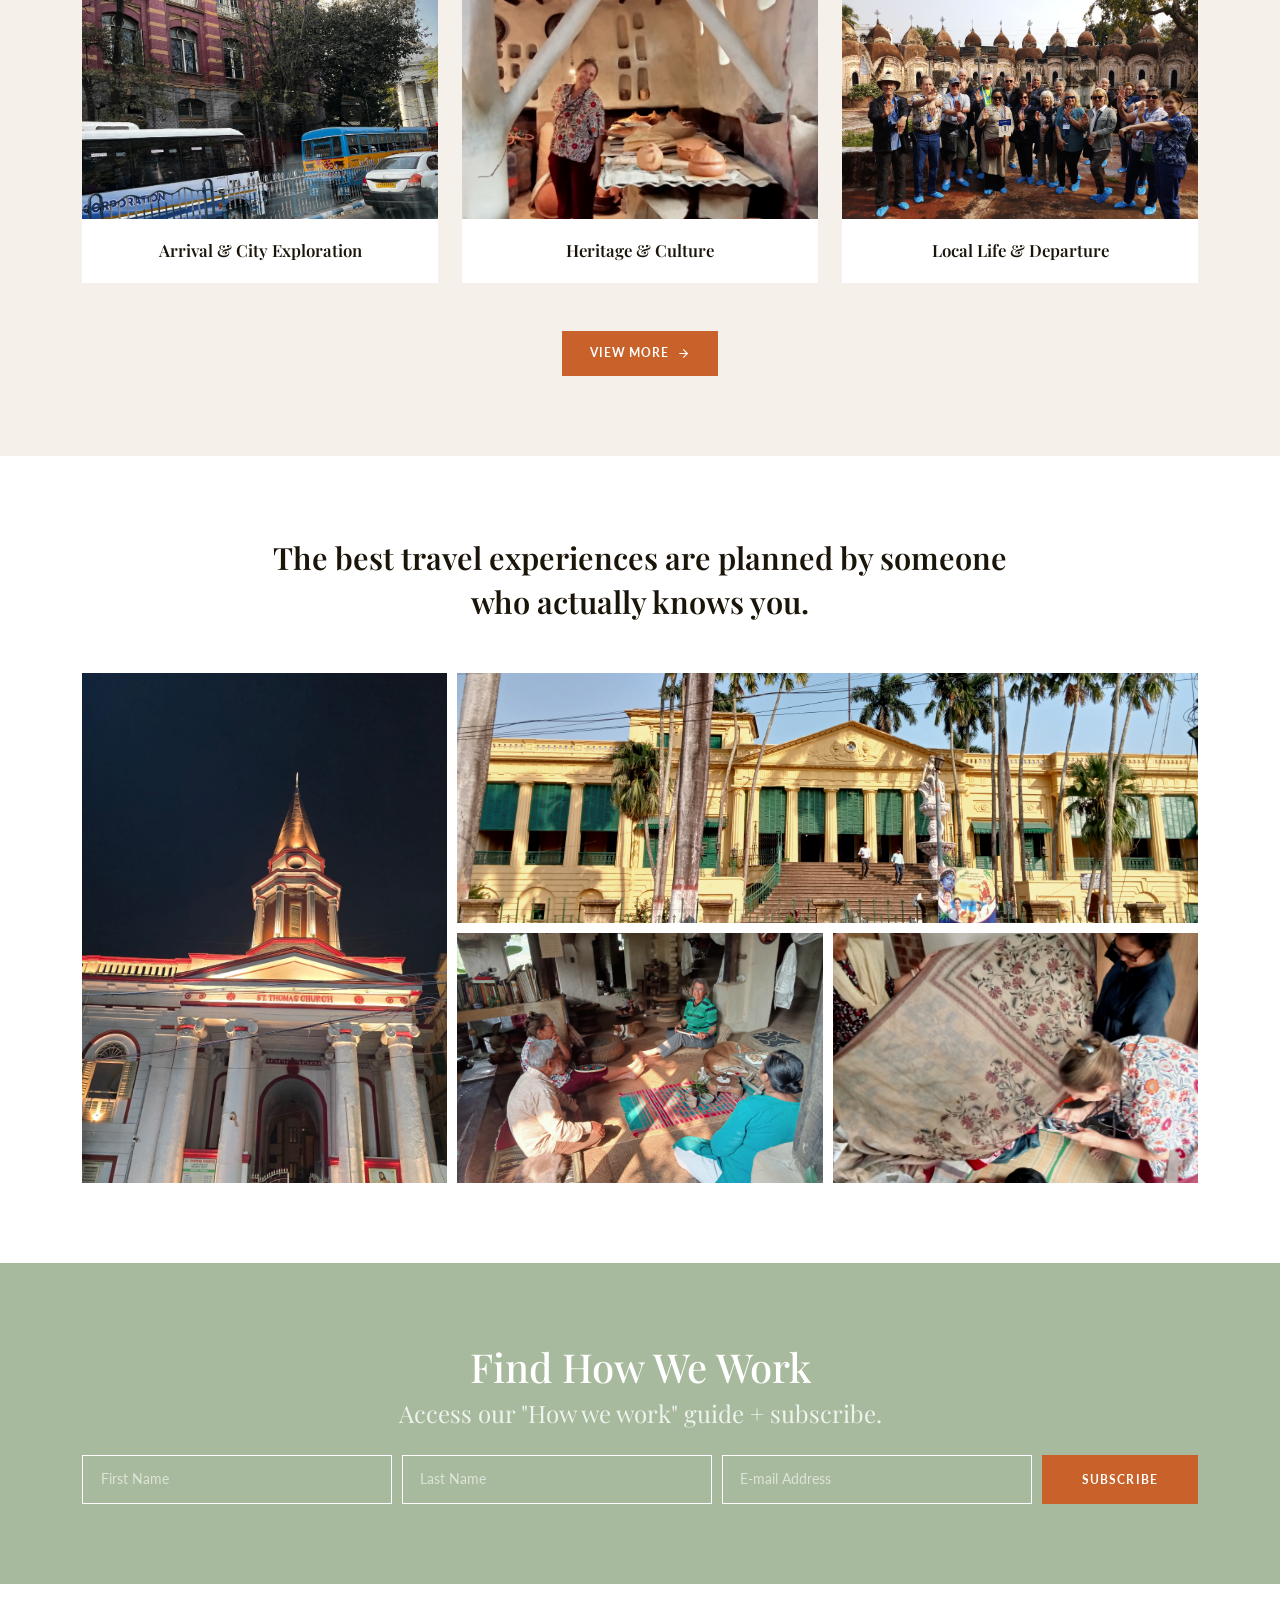
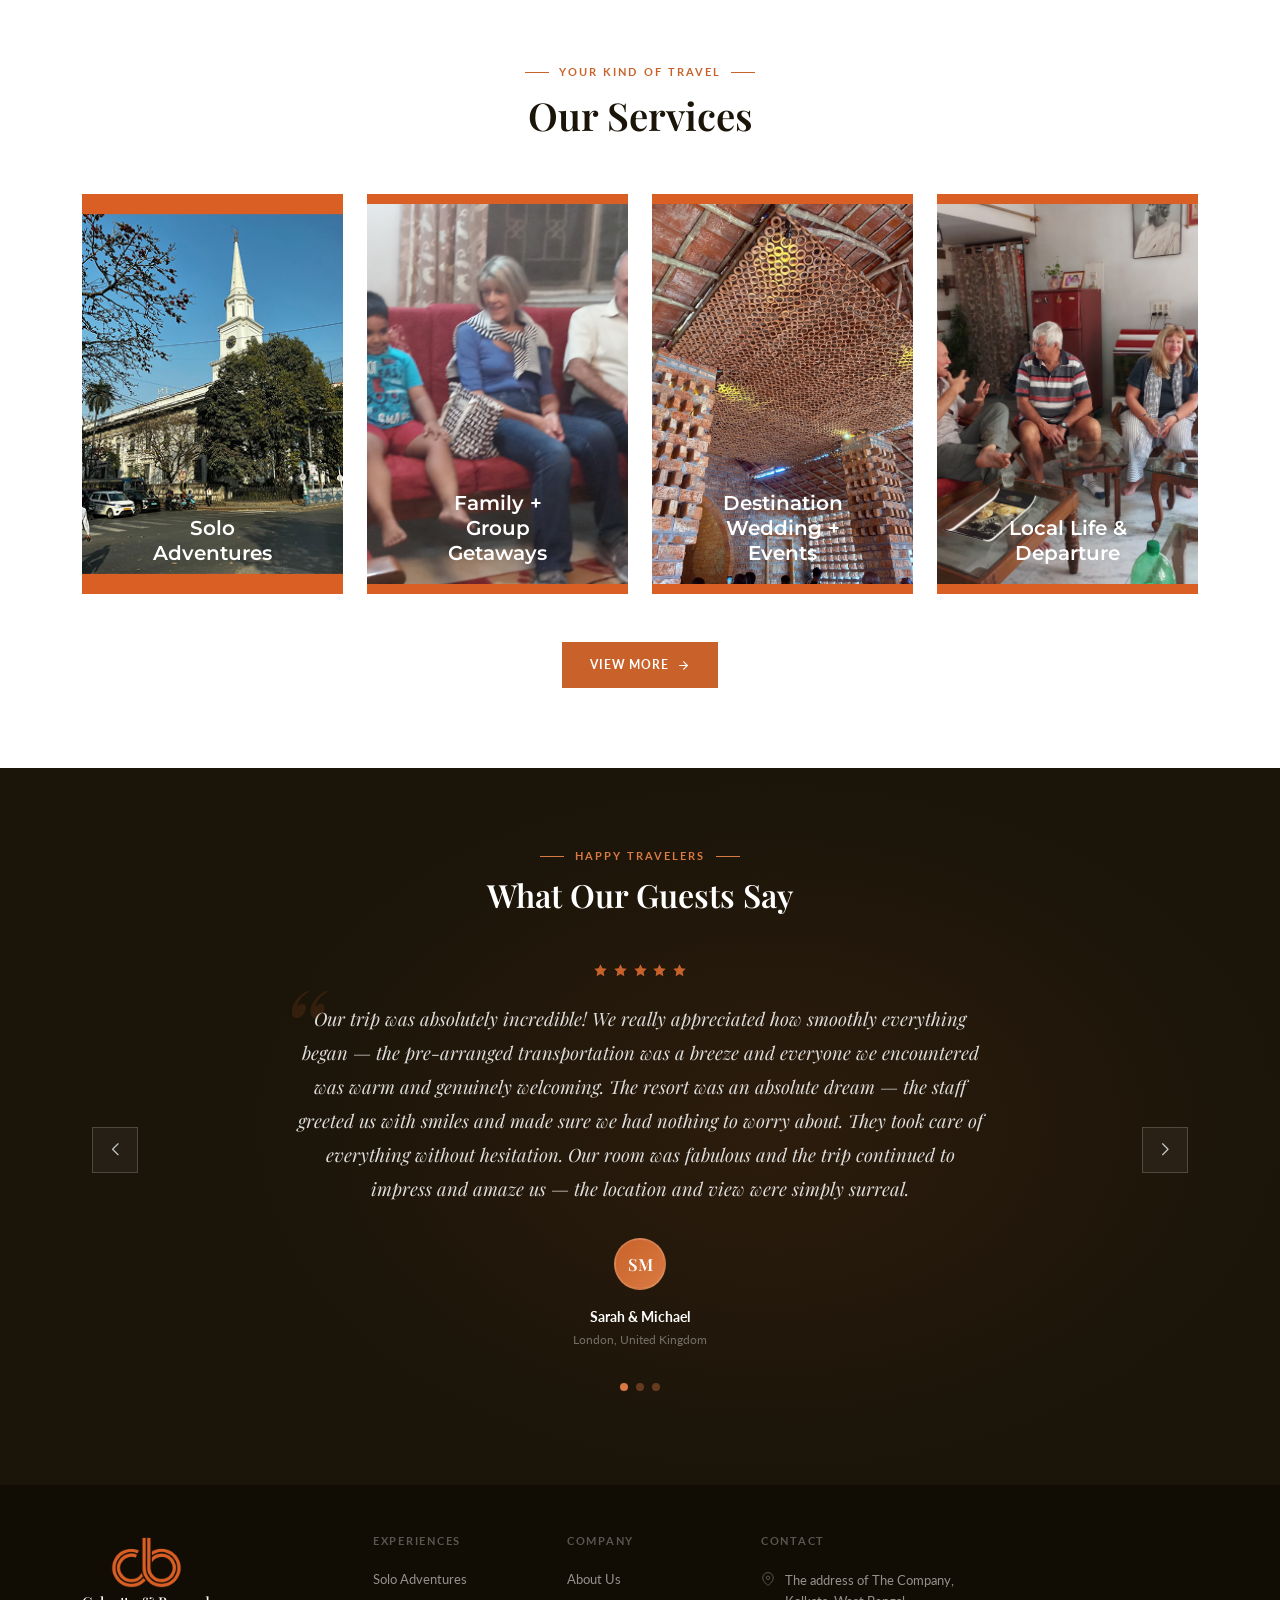
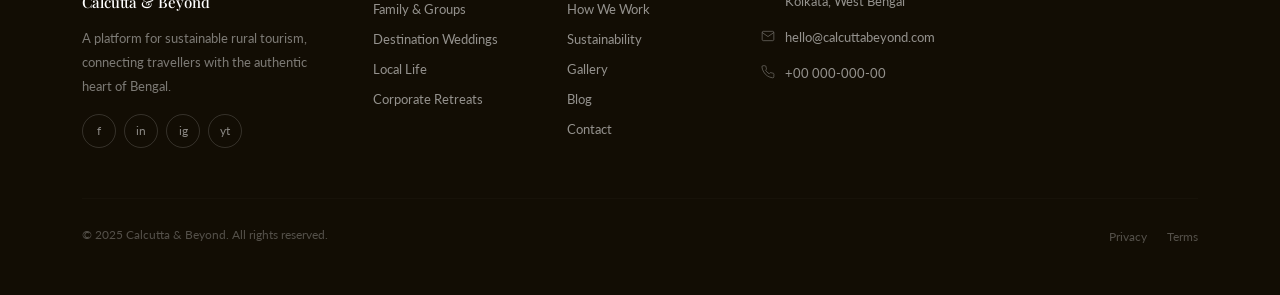
==== commit 9c43b9fa: "update" ====
--- a/index.html
+++ b/index.html
@@ -13,581 +13,9 @@
   <link href="https://cdn.jsdelivr.net/npm/swiper@11/swiper-bundle.min.css" rel="stylesheet"/>
   <!-- Google Fonts -->
   <link href="https://fonts.googleapis.com/css2?family=Playfair+Display:ital,wght@0,400;0,600;0,700;1,400;1,600&family=Lato:wght@300;400;700&display=swap" rel="stylesheet"/>
-
-  <style>
-    /* ═══════════════════════════════════════════
-       TOKENS
-    ═══════════════════════════════════════════ */
-    :root {
-      --orange:      #C8622A;
-      --orange-lt:   #D97A42;
-      --orange-pale: #F2E8DF;
-      --cream:       #F5F0EA;
-      --sage:        #9FAF94;
-      --sage-bg:     #A8BA9D;
-      --dark:        #1A1409;
-      --mid:         #4A4A4A;
-      --light:       #8A8A8A;
-      --white:       #FFFFFF;
-      --font-display: 'Playfair Display', serif;
-      --font-body:    'Lato', sans-serif;
-    }
-
-    *, *::before, *::after { box-sizing: border-box; }
-    html { scroll-behavior: smooth; }
-    body {
-      font-family: var(--font-body);
-      color: var(--dark);
-      background: var(--white);
-      overflow-x: hidden;
-    }
-
-    /* ═══════════════════════════════════════════
-       TYPOGRAPHY HELPERS
-    ═══════════════════════════════════════════ */
-    .font-display { font-family: var(--font-display); }
-    .eyebrow {
-      font-size: .7rem; font-weight: 700;
-      letter-spacing: .18em; text-transform: uppercase;
-      color: var(--orange); display: block; margin-bottom: .75rem;
-    }
-    .eyebrow::before {
-      content: ''; display: inline-block;
-      width: 24px; height: 1px;
-      background: var(--orange);
-      vertical-align: middle; margin-right: 10px;
-    }
-    .eyebrow-center {
-      display: flex; align-items: center; justify-content: center; gap: .65rem;
-      font-size: .7rem; font-weight: 700; letter-spacing: .18em;
-      text-transform: uppercase; color: var(--orange); margin-bottom: .75rem;
-    }
-    .eyebrow-center::before,
-    .eyebrow-center::after {
-      content: ''; width: 24px; height: 1px; background: var(--orange);
-    }
-    .section-title {
-      font-family: var(--font-display);
-      font-size: clamp(1.8rem, 3vw, 2.8rem);
-      font-weight: 600; line-height: 1.18; color: var(--dark);
-    }
-    .section-sub {
-      font-size: .97rem; line-height: 1.85; color: var(--mid);
-    }
-    .text-orange { color: var(--orange) !important; }
-    .bg-cream     { background: var(--cream) !important; }
-    .bg-dark-warm { background: var(--dark) !important; }
-    .bg-sage      { background: var(--sage-bg) !important; }
-    .py-lg-6 { padding-top: 5rem !important; padding-bottom: 5rem !important; }
-
-    /* ═══════════════════════════════════════════
-       BUTTONS
-    ═══════════════════════════════════════════ */
-    .btn-cb-primary {
-      display: inline-flex; align-items: center; gap: .5rem;
-      background: var(--orange); color: var(--white);
-      font-size: .75rem; font-weight: 700; letter-spacing: .08em;
-      text-transform: uppercase; padding: .85rem 1.75rem;
-      border: none; text-decoration: none;
-      transition: background .25s, transform .25s;
-    }
-    .btn-cb-primary:hover { background: var(--orange-lt); color: var(--white); transform: translateY(-2px); }
-    .btn-cb-primary svg { transition: transform .25s; }
-    .btn-cb-primary:hover svg { transform: translateX(4px); }
-
-    .btn-cb-outline {
-      display: inline-flex; align-items: center; gap: .5rem;
-      background: transparent; color: var(--white);
-      font-size: .75rem; font-weight: 700; letter-spacing: .08em;
-      text-transform: uppercase; padding: .85rem 1.75rem;
-      border: 1.5px solid rgba(255,255,255,.45);
-      text-decoration: none; transition: border-color .25s, background .25s;
-    }
-    .btn-cb-outline:hover { border-color: var(--white); background: rgba(255,255,255,.07); color: var(--white); }
-
-    /* ═══════════════════════════════════════════
-       NAVBAR
-    ═══════════════════════════════════════════ */
-    #mainNav {
-      background: rgba(255,255,255,.97) !important;
-      box-shadow: 0 2px 24px rgba(0,0,0,.07);
-      padding: .9rem 0;
-      transition: padding .3s;
-    }
-    #mainNav.scrolled { padding: .5rem 0; }
-    .navbar-brand-text {
-      font-family: var(--font-display); font-size: 15px; color: var(--dark); line-height: 1.2;
-    }
-    .navbar-brand-text span { color: var(--orange); }
-    .nav-link {
-      font-size: .82rem; font-weight: 700; letter-spacing: .04em;
-      color: var(--mid) !important; transition: color .2s;
-      padding: .5rem .9rem !important;
-    }
-    .nav-link:hover, .nav-link.active { color: var(--orange) !important; }
-    .navbar-toggler { border: 1.5px solid var(--orange); }
-    .navbar-toggler-icon {
-      background-image: url("data:image/svg+xml,%3csvg xmlns='http://www.w3.org/2000/svg' viewBox='0 0 30 30'%3e%3cpath stroke='%23C8622A' stroke-linecap='round' stroke-miterlimit='10' stroke-width='2' d='M4 7h22M4 15h22M4 23h22'/%3e%3c/svg%3e");
-    }
-    #mainNav .navbar-brand img {
-      height: 60px; width: auto; object-fit: contain; margin-right: .75rem;
-    }
-    #mainNav .navbar-brand h4 {
-      font-family: 'Playfair Display', serif;
-      font-optical-sizing: auto;
-      margin: 0; color: var(--dark);
-    }
-
-    /* ═══════════════════════════════════════════
-       HERO CAROUSEL
-    ═══════════════════════════════════════════ */
-    #heroCarousel { position: relative; }
-    .hero-slide {
-      min-height: 100vh;
-      position: relative;
-      display: flex; align-items: center;
-      /* Replace gradient with: background-image: url('assets/img/hero-bg-N.jpg'); */
-      background-color: #2a1508;
-      background-size: cover;
-      background-position: center;
-      background-repeat: no-repeat;
-    }
-    .hero-slide-overlay {
-      position: absolute; inset: 0; pointer-events: none;
-      /* background: linear-gradient(
-        to right,
-        rgba(15,8,2,.82) 0%,
-        rgba(20,10,4,.55) 50%,
-        rgba(20,10,4,.18) 100%
-      ); */
-      background: linear-gradient(
-        to right,
-        #0A0A0A 3%,
-        #D5D3D3 100%
-      );
-      opacity: .48;
-    }
-    /* Subtle texture for slides without a photo */
-    .hero-slide-pattern {
-      position: absolute; inset: 0; pointer-events: none; opacity: .035;
-      background-image: url("data:image/svg+xml,%3Csvg width='60' height='60' viewBox='0 0 60 60' xmlns='http://www.w3.org/2000/svg'%3E%3Cg fill='%23ffffff'%3E%3Cpath d='M36 34v-4h-2v4h-4v2h4v4h2v-4h4v-2h-4zm0-30V0h-2v4h-4v2h4v4h2V6h4V4h-4zM6 34v-4H4v4H0v2h4v4h2v-4h4v-2H6zM6 4V0H4v4H0v2h4v4h2V6h4V4H6z'/%3E%3C/g%3E%3C/svg%3E");
-    }
-    /* Base glow layer — mood colour defined per slide */
-    .hero-slide-glow { display:none; position: absolute; inset: 0; pointer-events: none; }
-
-    .hero-slide-content {
-      position: relative; z-index: 2;
-      padding-top:  152px;
-      padding-bottom: 3rem;
-      padding-left: 44px;
-      width: 100%;
-    }
-
-    /* ── Slide 1 · Heritage amber/ochre (colonial architecture) ── */
-    .slide-bg-1 {
-      background-color: #3d1e06;
-      background-image: url('assets/img/hero-bg-1.jpg');
-    }
-    .slide-glow-1 {
-      background:
-        radial-gradient(ellipse 900px 700px at 75% 55%, rgba(200,110,30,.30) 0%, transparent 62%),
-        linear-gradient(160deg, rgba(80,30,5,.55) 0%, rgba(60,20,5,.15) 55%, transparent 100%);
-    }
-
-    /* ── Slide 2 · Rural lush green (village/countryside) ── */
-    .slide-bg-2 {
-      background-color: #0c1f0a;
-      background-image: url('assets/img/hero-bg-2.jpg');
-    }
-    .slide-glow-2 {
-      background:
-        radial-gradient(ellipse 900px 700px at 68% 58%, rgba(55,140,50,.22) 0%, transparent 62%),
-        linear-gradient(160deg, rgba(8,30,8,.60) 0%, rgba(10,28,8,.18) 55%, transparent 100%);
-    }
-
-    /* ── Slide 3 · Sundarbans deep blue (water/mangrove) ── */
-    .slide-bg-3 {
-      background-color: #08121e;
-      background-image: url('assets/img/hero-bg-3.jpg');
-    }
-    .slide-glow-3 {
-      background:
-        radial-gradient(ellipse 900px 700px at 65% 50%, rgba(38,90,180,.22) 0%, transparent 62%),
-        linear-gradient(160deg, rgba(5,15,40,.65) 0%, rgba(5,18,40,.18) 55%, transparent 100%);
-    }
-
-    /* Hero typography */
-    .hero-eyebrow {
-      font-size: .72rem; font-weight: 700; letter-spacing: .18em;
-      text-transform: uppercase; color: var(--orange-lt);
-      display: flex; align-items: center; gap: .75rem; margin-bottom: 1.25rem;
-    }
-    .hero-eyebrow::before {
-      content: ''; width: 30px; height: 1px; background: var(--orange-lt); flex-shrink: 0;
-    }
-    .hero-slide h1 {
-      font-family: var(--font-display);
-      font-size: clamp(2.4rem, 5vw, 4.2rem);
-      font-weight: 600; line-height: 1.1; color: var(--white);
-      margin-bottom: 1.25rem;
-    }
-    .hero-slide h1 em { font-style: italic; color: var(--orange-lt); }
-    .hero-lead {
-      font-size: clamp(.88rem, 1.15vw, 1rem);
-      line-height: 1.85; color: rgba(255,255,255,.74);
-      max-width: 540px; margin-bottom: 2.25rem;
-    }
-
-    /* Carousel controls */
-    .carousel-control-prev,
-    .carousel-control-next {
-      width: 52px; height: 52px;
-      top: 50%; transform: translateY(-50%);
-      border: 1.5px solid rgba(255,255,255,.3);
-      background: rgba(255,255,255,.08);
-      backdrop-filter: blur(4px);
-      border-radius: 0;
-      margin: 0;
-      transition: background .25s, border-color .25s;
-      opacity: 1;
-    }
-    .carousel-control-prev { left: 1.5rem; }
-    .carousel-control-next { right: 1.5rem; }
-    .carousel-control-prev:hover,
-    .carousel-control-next:hover {
-      background: var(--orange);
-      border-color: var(--orange);
-      opacity: 1;
-    }
-    .carousel-control-prev-icon,
-    .carousel-control-next-icon { width: 18px; height: 18px; }
-
-    /* Carousel indicators */
-    .carousel-indicators [data-bs-target] {
-      width: 28px; height: 2px; border-radius: 0;
-      background-color: rgba(255,255,255,.4);
-      border: none; transition: background-color .3s, width .3s;
-    }
-    .carousel-indicators .active {
-      background-color: var(--orange);
-      width: 44px;
-    }
-
-    /* ═══════════════════════════════════════════
-       WELCOME
-    ═══════════════════════════════════════════ */
-    #welcome { background: var(--white); }
-    .welcome-title {
-      font-family: var(--font-display);
-      font-size: clamp(1.7rem, 2.8vw, 2.4rem);
-      font-weight: 600; line-height: 1.2; color: var(--dark);
-      margin-bottom: .75rem;
-    }
-    .welcome-divider {
-      display: flex; align-items: center; justify-content: center; gap: .65rem;
-      margin-bottom: 1.75rem;
-    }
-    .welcome-divider::before,
-    .welcome-divider::after {
-      content: ''; flex: 1; max-width: 56px; height: 1px; background: var(--orange);
-    }
-    .welcome-divider span {
-      width: 7px; height: 7px; border-radius: 50%;
-      background: var(--orange); flex-shrink: 0;
-    }
-
-    /* ═══════════════════════════════════════════
-       ITINERARY PREVIEW
-    ═══════════════════════════════════════════ */
-    #itinerary-preview { background: var(--cream); }
-    .itin-preview-card {
-      background: var(--white);
-      overflow: hidden;
-      transition: box-shadow .3s, transform .3s;
-    }
-    .itin-preview-card:hover {
-      box-shadow: 0 12px 40px rgba(0,0,0,.12);
-      transform: translateY(-6px);
-    }
-    .itin-preview-img-wrap {
-      width: 100%; height: 230px; overflow: hidden;
-      position: relative;
-    }
-    .itin-preview-img-wrap img {
-      width: 100%; height: 100%; object-fit: cover;
-      transition: transform .5s;
-    }
-    .itin-preview-card:hover .itin-preview-img-wrap img { transform: scale(1.06); }
-    /* Gradient placeholders (shown when image fails to load) */
-    .itin-preview-img-wrap {
-      background-size: cover; background-position: center;
-    }
-    .itin-img-wrap-1 { background: linear-gradient(140deg, #7B8FA0 0%, #4A6A80 50%, #2A4A60 100%); }
-    .itin-img-wrap-2 { background: linear-gradient(140deg, #A08B7A 0%, #7A6550 50%, #5A4535 100%); }
-    .itin-img-wrap-3 { background: linear-gradient(140deg, #8B9A7A 0%, #6A7A5A 50%, #4A5A3A 100%); }
-    .itin-preview-body {
-      padding: 1.2rem 1.5rem 1.4rem;
-      text-align: center;
-      border-top: 2px solid transparent;
-      transition: border-color .3s;
-    }
-    .itin-preview-card:hover .itin-preview-body { border-top-color: var(--orange); }
-    .itin-preview-body h4 {
-      font-family: var(--font-display);
-      font-size: 1.05rem; font-weight: 600;
-      color: var(--dark); margin: 0;
-    }
-
-    /* ═══════════════════════════════════════════
-       QUOTE + PHOTO COLLAGE
-    ═══════════════════════════════════════════ */
-    #quote-gallery { background: var(--white); }
-    .quote-text {
-      font-family: var(--font-display);
-      font-size: clamp(1.35rem, 2.4vw, 2rem);
-      font-weight: 600; line-height: 1.45;
-      color: var(--dark); text-align: center;
-      margin: 0 auto 3rem;
-    }
-    .photo-collage {
-      display: grid;
-      grid-template-columns: 1fr 1fr 1fr;
-      grid-template-rows: 250px 250px;
-      gap: 10px;
-    }
-    .collage-cell {
-      overflow: hidden; position: relative;
-      background-size: cover; background-position: center;
-    }
-    .collage-cell img {
-      width: 100%; height: 100%; object-fit: cover;
-      transition: transform .55s;
-      display: block;
-    }
-    .collage-cell:hover img { transform: scale(1.06); }
-    /* Grid placement */
-    .collage-cell-1 { grid-column: 1;     grid-row: 1 / 3; } /* tall left */
-    .collage-cell-2 { grid-column: 2 / 4; grid-row: 1;     } /* wide top-right */
-    .collage-cell-3 { grid-column: 2;     grid-row: 2;     } /* bottom mid */
-    .collage-cell-4 { grid-column: 3;     grid-row: 2;     } /* bottom right */
-    /* Gradient placeholders */
-    .cph-1 { background-color: #C8A882; background-image: url('assets/img/collage-1.jpg'); }
-    .cph-2 { background-color: #7B9BAA; background-image: url('assets/img/collage-2.jpg'); }
-    .cph-3 { background-color: #9BAA8B; background-image: url('assets/img/collage-3.jpg'); }
-    .cph-4 { background-color: #AA9B8B; background-image: url('assets/img/collage-4.jpg'); }
-
-    @media(max-width: 767px) {
-      .photo-collage {
-        grid-template-columns: 1fr 1fr;
-        grid-template-rows: 180px 180px 180px;
-      }
-      .collage-cell-1 { grid-column: 1 / 3; grid-row: 1; }
-      .collage-cell-2 { grid-column: 1 / 3; grid-row: 2; }
-      .collage-cell-3 { grid-column: 1;     grid-row: 3; }
-      .collage-cell-4 { grid-column: 2;     grid-row: 3; }
-    }
-
-    /* ═══════════════════════════════════════════
-       NEWSLETTER
-    ═══════════════════════════════════════════ */
-    #newsletter { background: var(--sage-bg); }
-    #newsletter h3 { font-family: var(--font-display); font-size: 1.5rem; color: var(--white); }
-    #newsletter p  { font-size: .88rem; color: rgba(255,255,255,.82); }
-    .nl-input {
-      border: none; border-radius: 0;
-      padding: .85rem 1.1rem; font-size: .85rem;
-      font-family: var(--font-body); outline: none;
-    }
-    .nl-input:focus { box-shadow: none; border: none; outline: none; }
-    .nl-btn {
-      background: var(--orange); color: var(--white);
-      border: none; padding: .85rem 1.5rem; border-radius: 0;
-      font-size: .72rem; font-weight: 700; letter-spacing: .1em; text-transform: uppercase;
-      white-space: nowrap; cursor: pointer; transition: background .25s;
-    }
-    .nl-btn:hover { background: var(--orange-lt); }
-
-    /* ═══════════════════════════════════════════
-       SERVICES
-    ═══════════════════════════════════════════ */
-    #services-home { background: var(--white); }
-    .svc-card {
-      position: relative; overflow: hidden;
-      cursor: pointer; height: 400px;
-      transition: transform .35s;
-    }
-    .svc-card:hover { transform: translateY(-8px); }
-    .svc-thumb {
-      position: absolute; inset: 0;
-      background-size: cover; background-position: center;
-      transition: transform .55s;
-    }
-    .svc-card:hover .svc-thumb { transform: scale(1.06); }
-    .svc-thumb-solo    { background-color: #5C4A32; background-image: url('assets/img/svc-solo.jpg'); }
-    .svc-thumb-family  { background-color: #4A6B40; background-image: url('assets/img/svc-family.jpg'); }
-    .svc-thumb-wedding { background-color: #A07850; background-image: url('assets/img/svc-wedding.jpg'); }
-    .svc-thumb-local   { background-color: #5A7A8A; background-image: url('assets/img/svc-local.jpg'); }
-    .svc-overlay {
-      position: absolute; inset: 0;
-      background: linear-gradient(to top, rgba(20,10,2,.9) 0%, rgba(20,10,2,.25) 55%, transparent 100%);
-    }
-    .svc-body {
-      position: absolute; bottom: 0; left: 0; right: 0;
-      padding: 1.75rem 1.5rem;
-    }
-    .svc-tag {
-      font-size: .65rem; font-weight: 700; letter-spacing: .14em;
-      text-transform: uppercase; color: var(--orange-lt); display: block; margin-bottom: .5rem;
-    }
-    .svc-card h3 {
-      font-family: var(--font-display); font-size: 1.25rem;
-      font-weight: 600; color: var(--white); margin: 0; line-height: 1.25;
-    }
-
-    /* ═══════════════════════════════════════════
-       TESTIMONIALS (full-width single slide)
-    ═══════════════════════════════════════════ */
-    #testimonials-home {
-      background: var(--dark);
-      position: relative; overflow: hidden;
-    }
-    #testimonials-home::before {
-      content: ''; position: absolute; inset: 0; pointer-events: none;
-      background: radial-gradient(ellipse 900px 600px at 60% 50%, rgba(200,98,42,.1) 0%, transparent 60%);
-    }
-    .testi-section-label {
-      font-size: .7rem; font-weight: 700; letter-spacing: .18em;
-      text-transform: uppercase; color: var(--orange-lt);
-      display: flex; align-items: center; justify-content: center; gap: .65rem;
-      margin-bottom: .75rem;
-    }
-    .testi-section-label::before,
-    .testi-section-label::after {
-      content: ''; width: 24px; height: 1px; background: var(--orange-lt);
-    }
-    .testi-section-title {
-      font-family: var(--font-display);
-      font-size: clamp(1.6rem, 2.5vw, 2.2rem);
-      font-weight: 600; color: var(--white);
-      margin-bottom: 0;
-    }
-    .testi-home-slide {
-      text-align: center;
-      padding: 0 4rem;
-      max-width: 820px;
-      margin: 0 auto;
-    }
-    .testi-stars { display: flex; gap: .3rem; justify-content: center; margin-bottom: 1.5rem; }
-    .star-svg { width: 15px; height: 15px; fill: var(--orange); }
-    .testi-home-quote {
-      font-family: var(--font-display);
-      font-size: clamp(.95rem, 1.6vw, 1.15rem);
-      line-height: 1.85; color: rgba(255,255,255,.85);
-      font-style: italic; margin-bottom: 2rem;
-      position: relative;
-    }
-    .testi-home-quote::before {
-      content: '\201C';
-      position: absolute; top: -2rem; left: -1rem;
-      font-size: 7rem; line-height: 1;
-      color: var(--orange); opacity: .15;
-      font-family: var(--font-display); pointer-events: none;
-    }
-    .testi-home-avatar {
-      width: 52px; height: 52px; border-radius: 50%;
-      background: linear-gradient(135deg, var(--orange), var(--orange-lt));
-      display: flex; align-items: center; justify-content: center;
-      font-family: var(--font-display); font-size: 1.05rem;
-      color: var(--white); font-weight: 600;
-      margin: 0 auto 1rem;
-      border: 2px solid rgba(255,255,255,.12);
-    }
-    .testi-home-name {
-      font-size: .88rem; font-weight: 700; color: var(--white); margin-bottom: .25rem;
-    }
-    .testi-home-origin { font-size: .75rem; color: rgba(255,255,255,.38); }
-
-    /* Swiper customisation for testimonials */
-    .testi-home-swiper { padding-bottom: 3.5rem !important; }
-    .swiper-button-prev,
-    .swiper-button-next {
-      width: 46px !important; height: 46px !important;
-      border: 1.5px solid rgba(255,255,255,.18) !important;
-      background: rgba(255,255,255,.05) !important;
-      border-radius: 0 !important;
-      top: 42% !important;
-      transition: background .25s, border-color .25s !important;
-    }
-    .swiper-button-prev:hover,
-    .swiper-button-next:hover {
-      background: var(--orange) !important;
-      border-color: var(--orange) !important;
-    }
-    .swiper-button-prev::after,
-    .swiper-button-next::after {
-      font-size: .75rem !important; font-weight: 900 !important;
-      color: rgba(255,255,255,.75) !important;
-    }
-    .swiper-pagination-bullet { background: var(--orange-lt) !important; opacity: .38; }
-    .swiper-pagination-bullet-active { opacity: 1 !important; }
-
-    /* ═══════════════════════════════════════════
-       FOOTER
-    ═══════════════════════════════════════════ */
-    footer { background: #120d04; }
-    .footer-brand-text { font-family: var(--font-display); font-size: 15px; color: var(--white); }
-    .footer-brand-text span { color: var(--orange); }
-    .footer-brand-text img { height: 56px; width: auto; object-fit: contain; display: block; margin: 0 auto; }
-    .footer-brand-text h4  { font-family: var(--font-display); font-size: 15px; color: var(--white); margin: 0; }
-    .footer-brand-mark {
-      width: 40px; height: 40px; border-radius: 50%;
-      border: 2px solid rgba(255,255,255,.3);
-      display: flex; align-items: center; justify-content: center;
-      font-family: var(--font-display); color: rgba(255,255,255,.7); font-size: 14px; flex-shrink: 0;
-    }
-    footer p.brand-sub { font-size: .82rem; color: rgba(255,255,255,.45); line-height: 1.8; }
-    .social-btn {
-      width: 34px; height: 34px; border-radius: 50%;
-      border: 1px solid rgba(255,255,255,.15);
-      display: flex; align-items: center; justify-content: center;
-      color: rgba(255,255,255,.5); text-decoration: none; font-size: .78rem;
-      transition: border-color .2s, color .2s;
-    }
-    .social-btn:hover { border-color: var(--orange); color: var(--orange); }
-    .footer-col-title {
-      font-size: .68rem; font-weight: 700; letter-spacing: .16em;
-      text-transform: uppercase; color: rgba(255,255,255,.3); margin-bottom: 1.25rem;
-    }
-    .footer-link {
-      display: block; font-size: .82rem;
-      color: rgba(255,255,255,.55); text-decoration: none; margin-bottom: .65rem;
-      transition: color .2s;
-    }
-    .footer-link:hover { color: var(--orange-lt); }
-    .footer-contact-item { display: flex; gap: .65rem; margin-bottom: .9rem; }
-    .footer-contact-item svg { flex-shrink: 0; margin-top: 2px; opacity: .55; }
-    .footer-contact-item span { font-size: .82rem; color: rgba(255,255,255,.55); line-height: 1.65; }
-    .footer-divider { border-color: rgba(255,255,255,.07); }
-    .footer-bottom-text { font-size: .75rem; color: rgba(255,255,255,.28); }
-    .footer-bottom-link {
-      color: rgba(255,255,255,.28); text-decoration: none;
-      font-size: .75rem; margin-left: 1rem; transition: color .2s;
-    }
-    .footer-bottom-link:hover { color: var(--orange-lt); }
-
-    /* ═══════════════════════════════════════════
-       RESPONSIVE
-    ═══════════════════════════════════════════ */
-    @media(max-width: 991px) {
-      .hero-slide { min-height: 85vh; }
-      .testi-home-slide { padding: 0 2rem; }
-    }
-    @media(max-width: 575px) {
-      .hero-slide { min-height: 100svh; }
-      .testi-home-slide { padding: 0 .5rem; }
-      .photo-collage { gap: 6px; }
-    }
-  </style>
+  <link href="https://fonts.googleapis.com/css2?family=Montserrat:ital,wght@0,100..900;1,100..900&family=Playfair:ital,opsz,wght@0,5..1200,300..900;1,5..1200,300..900" rel="stylesheet">
+  <!-- Custom CSS -->
+  <link href="assets/css/style.css" rel="stylesheet"/>
 </head>
 <body>
 
@@ -596,7 +24,7 @@
 ════════════════════════ -->
 <nav class="navbar navbar-expand-lg fixed-top" id="mainNav">
   <div class="container">
-    <a class="navbar-brand text-center align-items-center gap-2" href="#">
+    <a class="navbar-brand text-center align-items-center gap-2" href="index.html">
       <img src="assets/img/logo.svg" alt="">
       <h4>Calcutta &amp; Beyond</h4>
     </a>
@@ -605,12 +33,12 @@
     </button>
     <div class="collapse navbar-collapse" id="navMenu">
       <ul class="navbar-nav ms-auto gap-1">
-        <li class="nav-item"><a class="nav-link active" href="#">Home</a></li>
+        <li class="nav-item"><a class="nav-link active" href="index.html">Home</a></li>
         <li class="nav-item"><a class="nav-link" href="experieces.html">Experience</a></li>
-        <li class="nav-item"><a class="nav-link" href="#">Destination</a></li>
-        <li class="nav-item"><a class="nav-link" href="#">Gallery</a></li>
-        <li class="nav-item"><a class="nav-link" href="#">About Us</a></li>
-        <li class="nav-item"><a class="nav-link" href="#">Contact</a></li>
+        <li class="nav-item"><a class="nav-link" href="destination.html">Destination</a></li>
+        <li class="nav-item"><a class="nav-link" href="gallery.html">Gallery</a></li>
+        <li class="nav-item"><a class="nav-link" href="about.html">About Us</a></li>
+        <li class="nav-item"><a class="nav-link" href="contact.html">Contact</a></li>
       </ul>
     </div>
   </div>
@@ -634,7 +62,7 @@
 
       <!-- Slide 1 · Heritage amber — replace with heritage/architecture photo -->
       <div class="carousel-item active">
-        <div class="hero-slide slide-bg-1" style="background-image: url('/assets/img/banner1.png');">
+        <div class="hero-slide slide-bg-1" style="background-image: url('assets/img/banner1.png');">
           <div class="hero-slide-pattern"></div>
           <div class="hero-slide-glow slide-glow-1"></div>
           <div class="hero-slide-overlay"></div>
@@ -662,7 +90,7 @@
 
       <!-- Slide 2 · Rural green — replace with village/countryside photo -->
       <div class="carousel-item">
-        <div class="hero-slide slide-bg-2" style="background-image: url('/assets/img/banner1.png');">
+        <div class="hero-slide slide-bg-2" style="background-image: url('assets/img/banner1.png');">
           <div class="hero-slide-pattern"></div>
           <div class="hero-slide-glow slide-glow-2"></div>
           <div class="hero-slide-overlay"></div>
@@ -688,7 +116,7 @@
 
       <!-- Slide 3 · Sundarbans blue — replace with river/mangrove photo -->
       <div class="carousel-item">
-        <div class="hero-slide slide-bg-3" style="background-image: url('/assets/img/banner1.png');">
+        <div class="hero-slide slide-bg-3" style="background-image: url('assets/img/banner1.png');">
           <div class="hero-slide-pattern"></div>
           <div class="hero-slide-glow slide-glow-3"></div>
           <div class="hero-slide-overlay"></div>
@@ -839,14 +267,14 @@
 <!-- ═══════════════════════
      NEWSLETTER
 ════════════════════════ -->
-<section id="newsletter" class="py-5">
+<section id="newsletter">
   <div class="container">
     <div class="row align-items-center g-4">
-      <div class="col-lg-4" data-aos="fade-right">
+      <div class="col-12" data-aos="fade-down" data-aos-delay="80">
+        <div class="text-center mb-4">
         <h3 class="mb-1">Find How We Work</h3>
         <p class="mb-0">Access our "How we work" guide + subscribe.</p>
-      </div>
-      <div class="col-lg-8" data-aos="fade-left" data-aos-delay="80">
+        </div>
         <div class="d-flex flex-wrap gap-0">
           <input type="text"  class="nl-input flex-fill" placeholder="First Name"     style="min-width:120px"/>
           <input type="text"  class="nl-input flex-fill" placeholder="Last Name"      style="min-width:120px"/>
@@ -873,40 +301,40 @@
     <div class="row g-4">
       <div class="col-sm-6 col-xl-3" data-aos="fade-up" data-aos-delay="0">
         <div class="svc-card">
-          <div class="svc-thumb svc-thumb-solo" style="background-image: url('/assets/img/image1.png');"></div>
+          <div class="svc-thumb svc-thumb-solo" style="background-image: url('assets/img/image1.png');"></div>
           <div class="svc-overlay"></div>
           <div class="svc-body">
-            <span class="svc-tag">Independent Travel</span>
+            <!-- <span class="svc-tag">Independent Travel</span> -->
             <h3>Solo Adventures</h3>
           </div>
         </div>
       </div>
       <div class="col-sm-6 col-xl-3" data-aos="fade-up" data-aos-delay="80">
         <div class="svc-card">
-          <div class="svc-thumb svc-thumb-family"  style="background-image: url('/assets/img/image2.png');"></div>
+          <div class="svc-thumb svc-thumb-family"  style="background-image: url('assets/img/image2.png');"></div>
           <div class="svc-overlay"></div>
           <div class="svc-body">
-            <span class="svc-tag">Groups &amp; Families</span>
+            <!-- <span class="svc-tag">Groups &amp; Families</span> -->
             <h3>Family + Group Getaways</h3>
           </div>
         </div>
       </div>
       <div class="col-sm-6 col-xl-3" data-aos="fade-up" data-aos-delay="160">
         <div class="svc-card">
-          <div class="svc-thumb svc-thumb-wedding" style="background-image: url('/assets/img/image3.png');"></div>
+          <div class="svc-thumb svc-thumb-wedding" style="background-image: url('assets/img/image3.png');"></div>
           <div class="svc-overlay"></div>
           <div class="svc-body">
-            <span class="svc-tag">Celebrations</span>
+            <!-- <span class="svc-tag">Celebrations</span> -->
             <h3>Destination Wedding + Events</h3>
           </div>
         </div>
       </div>
       <div class="col-sm-6 col-xl-3" data-aos="fade-up" data-aos-delay="240">
         <div class="svc-card">
-          <div class="svc-thumb svc-thumb-local" style="background-image: url('/assets/img/image4.png');"></div>
+          <div class="svc-thumb svc-thumb-local" style="background-image: url('assets/img/image4.png');"></div>
           <div class="svc-overlay"></div>
           <div class="svc-body">
-            <span class="svc-tag">Immersive</span>
+            <!-- <span class="svc-tag">Immersive</span> -->
             <h3>Local Life &amp; Departure</h3>
           </div>
         </div>
--- a/assets/css/style.css
+++ b/assets/css/style.css
@@ -0,0 +1,584 @@
+    /* ═══════════════════════════════════════════
+       TOKENS
+    ═══════════════════════════════════════════ */
+    :root {
+      --orange:      #C8622A;
+      --orange-lt:   #D97A42;
+      --orange-pale: #F2E8DF;
+      --cream:       #F5F0EA;
+      --sage:        #9FAF94;
+      --sage-bg:     #A8BA9D;
+      --dark:        #1A1409;
+      --mid:         #4A4A4A;
+      --light:       #8A8A8A;
+      --white:       #FFFFFF;
+      --font-display: 'Playfair Display', serif;
+      --font-body:    'Lato', sans-serif;
+    }
+
+    *, *::before, *::after { box-sizing: border-box; }
+    html { scroll-behavior: smooth; }
+    body {
+      font-family: var(--font-body);
+      color: var(--dark);
+      background: var(--white);
+      overflow-x: hidden;
+    }
+
+    /* ═══════════════════════════════════════════
+       TYPOGRAPHY HELPERS
+    ═══════════════════════════════════════════ */
+    .font-display { font-family: var(--font-display); }
+    .eyebrow {
+      font-size: .7rem; font-weight: 700;
+      letter-spacing: .18em; text-transform: uppercase;
+      color: var(--orange); display: block; margin-bottom: .75rem;
+    }
+    .eyebrow::before {
+      content: ''; display: inline-block;
+      width: 24px; height: 1px;
+      background: var(--orange);
+      vertical-align: middle; margin-right: 10px;
+    }
+    .eyebrow-center {
+      display: flex; align-items: center; justify-content: center; gap: .65rem;
+      font-size: .7rem; font-weight: 700; letter-spacing: .18em;
+      text-transform: uppercase; color: var(--orange); margin-bottom: .75rem;
+    }
+    .eyebrow-center::before,
+    .eyebrow-center::after {
+      content: ''; width: 24px; height: 1px; background: var(--orange);
+    }
+    .section-title {
+      font-family: var(--font-display);
+      font-size: clamp(1.8rem, 3vw, 2.8rem);
+      font-weight: 600; line-height: 1.18; color: var(--dark);
+    }
+    .section-sub {
+      font-size: .97rem; line-height: 1.85; color: var(--mid);
+    }
+    .text-orange { color: var(--orange) !important; }
+    .bg-cream     { background: var(--cream) !important; }
+    .bg-dark-warm { background: var(--dark) !important; }
+    .bg-sage      { background: var(--sage-bg) !important; }
+    .py-lg-6 { padding-top: 5rem !important; padding-bottom: 5rem !important; }
+
+    /* ═══════════════════════════════════════════
+       BUTTONS
+    ═══════════════════════════════════════════ */
+    .btn-cb-primary {
+      display: inline-flex; align-items: center; gap: .5rem;
+      background: var(--orange); color: var(--white);
+      font-size: .75rem; font-weight: 700; letter-spacing: .08em;
+      text-transform: uppercase; padding: .85rem 1.75rem;
+      border: none; text-decoration: none;
+      transition: background .25s, transform .25s;
+    }
+    .btn-cb-primary:hover { background: var(--orange-lt); color: var(--white); transform: translateY(-2px); }
+    .btn-cb-primary svg { transition: transform .25s; }
+    .btn-cb-primary:hover svg { transform: translateX(4px); }
+
+    .btn-cb-outline {
+      display: inline-flex; align-items: center; gap: .5rem;
+      background: transparent; color: var(--white);
+      font-size: .75rem; font-weight: 700; letter-spacing: .08em;
+      text-transform: uppercase; padding: .85rem 1.75rem;
+      border: 1.5px solid rgba(255,255,255,.45);
+      text-decoration: none; transition: border-color .25s, background .25s;
+    }
+    .btn-cb-outline:hover { border-color: var(--white); background: rgba(255,255,255,.07); color: var(--white); }
+
+    /* ═══════════════════════════════════════════
+       NAVBAR
+    ═══════════════════════════════════════════ */
+    #mainNav {
+      background: rgba(255,255,255,.97) !important;
+      box-shadow: 0 2px 24px rgba(0,0,0,.07);
+      padding: .9rem 0;
+      transition: padding .3s;
+    }
+    #mainNav.scrolled { padding: .5rem 0; }
+    .navbar-brand-text {
+      font-family: var(--font-display); font-size: 15px; color: var(--dark); line-height: 1.2;
+    }
+    .navbar-brand-text span { color: var(--orange); }
+    .nav-link {
+      font-size: .82rem; font-weight: 700; letter-spacing: .04em;
+      color: var(--mid) !important; transition: color .2s;
+      padding: .5rem .9rem !important;
+    }
+    .nav-link:hover, .nav-link.active { color: var(--orange) !important; }
+    .navbar-toggler { border: 1.5px solid var(--orange); }
+    .navbar-toggler-icon {
+      background-image: url("data:image/svg+xml,%3csvg xmlns='http://www.w3.org/2000/svg' viewBox='0 0 30 30'%3e%3cpath stroke='%23C8622A' stroke-linecap='round' stroke-miterlimit='10' stroke-width='2' d='M4 7h22M4 15h22M4 23h22'/%3e%3c/svg%3e");
+    }
+    #mainNav .navbar-brand img {
+      height: 60px; width: auto; object-fit: contain; margin-right: .75rem;
+    }
+    #mainNav .navbar-brand h4 {
+      font-family: 'Playfair Display', serif;
+      font-optical-sizing: auto;
+      margin: 0; color: var(--dark);
+    }
+
+    /* ═══════════════════════════════════════════
+       HERO CAROUSEL
+    ═══════════════════════════════════════════ */
+    #heroCarousel { position: relative; }
+    .hero-slide {
+      min-height: 100vh;
+      position: relative;
+      display: flex; align-items: center;
+      /* Replace gradient with: background-image: url('assets/img/hero-bg-N.jpg'); */
+      background-color: #2a1508;
+      background-size: cover;
+      background-position: center;
+      background-repeat: no-repeat;
+    }
+    .hero-slide-overlay {
+      position: absolute; inset: 0; pointer-events: none;
+      /* background: linear-gradient(
+        to right,
+        rgba(15,8,2,.82) 0%,
+        rgba(20,10,4,.55) 50%,
+        rgba(20,10,4,.18) 100%
+      ); */
+      background: linear-gradient(
+        to right,
+        #0A0A0A 3%,
+        #D5D3D3 100%
+      );
+      opacity: .48;
+    }
+    /* Subtle texture for slides without a photo */
+    .hero-slide-pattern {
+      position: absolute; inset: 0; pointer-events: none; opacity: .035;
+      background-image: url("data:image/svg+xml,%3Csvg width='60' height='60' viewBox='0 0 60 60' xmlns='http://www.w3.org/2000/svg'%3E%3Cg fill='%23ffffff'%3E%3Cpath d='M36 34v-4h-2v4h-4v2h4v4h2v-4h4v-2h-4zm0-30V0h-2v4h-4v2h4v4h2V6h4V4h-4zM6 34v-4H4v4H0v2h4v4h2v-4h4v-2H6zM6 4V0H4v4H0v2h4v4h2V6h4V4H6z'/%3E%3C/g%3E%3C/svg%3E");
+    }
+    /* Base glow layer — mood colour defined per slide */
+    .hero-slide-glow { display:none; position: absolute; inset: 0; pointer-events: none; }
+
+    .hero-slide-content {
+      position: relative; z-index: 2;
+      padding-top:  152px;
+      padding-bottom: 3rem;
+      padding-left: 44px;
+      width: 100%;
+    }
+
+    /* ── Slide 1 · Heritage amber/ochre (colonial architecture) ── */
+    .slide-bg-1 {
+      background-color: #3d1e06;
+      background-image: url('assets/img/hero-bg-1.jpg');
+    }
+    .slide-glow-1 {
+      background:
+        radial-gradient(ellipse 900px 700px at 75% 55%, rgba(200,110,30,.30) 0%, transparent 62%),
+        linear-gradient(160deg, rgba(80,30,5,.55) 0%, rgba(60,20,5,.15) 55%, transparent 100%);
+    }
+
+    /* ── Slide 2 · Rural lush green (village/countryside) ── */
+    .slide-bg-2 {
+      background-color: #0c1f0a;
+      background-image: url('assets/img/hero-bg-2.jpg');
+    }
+    .slide-glow-2 {
+      background:
+        radial-gradient(ellipse 900px 700px at 68% 58%, rgba(55,140,50,.22) 0%, transparent 62%),
+        linear-gradient(160deg, rgba(8,30,8,.60) 0%, rgba(10,28,8,.18) 55%, transparent 100%);
+    }
+
+    /* ── Slide 3 · Sundarbans deep blue (water/mangrove) ── */
+    .slide-bg-3 {
+      background-color: #08121e;
+      background-image: url('assets/img/hero-bg-3.jpg');
+    }
+    .slide-glow-3 {
+      background:
+        radial-gradient(ellipse 900px 700px at 65% 50%, rgba(38,90,180,.22) 0%, transparent 62%),
+        linear-gradient(160deg, rgba(5,15,40,.65) 0%, rgba(5,18,40,.18) 55%, transparent 100%);
+    }
+
+    /* Hero typography */
+    .hero-eyebrow {
+      font-size: .72rem; font-weight: 700; letter-spacing: .18em;
+      text-transform: uppercase; color: var(--orange-lt);
+      display: flex; align-items: center; gap: .75rem; margin-bottom: 1.25rem;
+    }
+    .hero-eyebrow::before {
+      content: ''; width: 30px; height: 1px; background: var(--orange-lt); flex-shrink: 0;
+    }
+    .hero-slide h1 {
+      font-family: var(--font-display);
+      font-size: clamp(2.4rem, 5vw, 4.2rem);
+      font-weight: 600; line-height: 1.1; color: var(--white);
+      margin-bottom: 1.25rem;
+    }
+    .hero-slide h1 em { font-style: italic; color: var(--orange-lt); }
+    .hero-lead {
+      font-size: clamp(.88rem, 1.15vw, 1rem);
+      line-height: 1.85; color: rgba(255,255,255,.74);
+      max-width: 540px; margin-bottom: 2.25rem;
+    }
+
+    /* Carousel controls */
+    .carousel-control-prev,
+    .carousel-control-next {
+      width: 52px; height: 52px;
+      top: 50%; transform: translateY(-50%);
+      border: 1.5px solid rgba(255,255,255,.3);
+      background: rgba(255,255,255,.08);
+      backdrop-filter: blur(4px);
+      border-radius: 0;
+      margin: 0;
+      transition: background .25s, border-color .25s;
+      opacity: 1;
+    }
+    .carousel-control-prev { left: 1.5rem; }
+    .carousel-control-next { right: 1.5rem; }
+    .carousel-control-prev:hover,
+    .carousel-control-next:hover {
+      background: var(--orange);
+      border-color: var(--orange);
+      opacity: 1;
+    }
+    .carousel-control-prev-icon,
+    .carousel-control-next-icon { width: 18px; height: 18px; }
+
+    /* Carousel indicators */
+    .carousel-indicators [data-bs-target] {
+      width: 28px; height: 2px; border-radius: 0;
+      background-color: rgba(255,255,255,.4);
+      border: none; transition: background-color .3s, width .3s;
+    }
+    .carousel-indicators .active {
+      background-color: var(--orange);
+      width: 44px;
+    }
+
+    /* ═══════════════════════════════════════════
+       WELCOME
+    ═══════════════════════════════════════════ */
+    #welcome { background: var(--white); }
+    .welcome-title {
+      font-family: var(--font-display);
+      font-size: clamp(1.7rem, 2.8vw, 2.4rem);
+      font-weight: 600; line-height: 1.2; color: var(--dark);
+      margin-bottom: .75rem;
+    }
+    .welcome-divider {
+      display: flex; align-items: center; justify-content: center; gap: .65rem;
+      margin-bottom: 1.75rem;
+    }
+    .welcome-divider::before,
+    .welcome-divider::after {
+      content: ''; flex: 1; max-width: 56px; height: 1px; background: var(--orange);
+    }
+    .welcome-divider span {
+      width: 7px; height: 7px; border-radius: 50%;
+      background: var(--orange); flex-shrink: 0;
+    }
+
+    /* ═══════════════════════════════════════════
+       ITINERARY PREVIEW
+    ═══════════════════════════════════════════ */
+    #itinerary-preview { background: var(--cream); }
+    .itin-preview-card {
+      background: var(--white);
+      overflow: hidden;
+      transition: box-shadow .3s, transform .3s;
+    }
+    .itin-preview-card:hover {
+      box-shadow: 0 12px 40px rgba(0,0,0,.12);
+      transform: translateY(-6px);
+    }
+    .itin-preview-img-wrap {
+      width: 100%; height: 230px; overflow: hidden;
+      position: relative;
+    }
+    .itin-preview-img-wrap img {
+      width: 100%; height: 100%; object-fit: cover;
+      transition: transform .5s;
+    }
+    .itin-preview-card:hover .itin-preview-img-wrap img { transform: scale(1.06); }
+    /* Gradient placeholders (shown when image fails to load) */
+    .itin-preview-img-wrap {
+      background-size: cover; background-position: center;
+    }
+    .itin-img-wrap-1 { background: linear-gradient(140deg, #7B8FA0 0%, #4A6A80 50%, #2A4A60 100%); }
+    .itin-img-wrap-2 { background: linear-gradient(140deg, #A08B7A 0%, #7A6550 50%, #5A4535 100%); }
+    .itin-img-wrap-3 { background: linear-gradient(140deg, #8B9A7A 0%, #6A7A5A 50%, #4A5A3A 100%); }
+    .itin-preview-body {
+      padding: 1.2rem 1.5rem 1.4rem;
+      text-align: center;
+      border-top: 2px solid transparent;
+      transition: border-color .3s;
+    }
+    .itin-preview-card:hover .itin-preview-body { border-top-color: var(--orange); }
+    .itin-preview-body h4 {
+      font-family: var(--font-display);
+      font-size: 1.05rem; font-weight: 600;
+      color: var(--dark); margin: 0;
+    }
+
+    /* ═══════════════════════════════════════════
+       QUOTE + PHOTO COLLAGE
+    ═══════════════════════════════════════════ */
+    #quote-gallery { background: var(--white); }
+    .quote-text {
+      font-family: var(--font-display);
+      font-size: clamp(1.35rem, 2.4vw, 2rem);
+      font-weight: 600; line-height: 1.45;
+      color: var(--dark); text-align: center;
+      margin: 0 auto 3rem;
+    }
+    .photo-collage {
+      display: grid;
+      grid-template-columns: 1fr 1fr 1fr;
+      grid-template-rows: 250px 250px;
+      gap: 10px;
+    }
+    .collage-cell {
+      overflow: hidden; position: relative;
+      background-size: cover; background-position: center;
+    }
+    .collage-cell img {
+      width: 100%; height: 100%; object-fit: cover;
+      transition: transform .55s;
+      display: block;
+    }
+    .collage-cell:hover img { transform: scale(1.06); }
+    /* Grid placement */
+    .collage-cell-1 { grid-column: 1;     grid-row: 1 / 3; } /* tall left */
+    .collage-cell-2 { grid-column: 2 / 4; grid-row: 1;     } /* wide top-right */
+    .collage-cell-3 { grid-column: 2;     grid-row: 2;     } /* bottom mid */
+    .collage-cell-4 { grid-column: 3;     grid-row: 2;     } /* bottom right */
+    /* Gradient placeholders */
+    .cph-1 { background-color: #C8A882; background-image: url('assets/img/collage-1.jpg'); }
+    .cph-2 { background-color: #7B9BAA; background-image: url('assets/img/collage-2.jpg'); }
+    .cph-3 { background-color: #9BAA8B; background-image: url('assets/img/collage-3.jpg'); }
+    .cph-4 { background-color: #AA9B8B; background-image: url('assets/img/collage-4.jpg'); }
+
+    @media(max-width: 767px) {
+      .photo-collage {
+        grid-template-columns: 1fr 1fr;
+        grid-template-rows: 180px 180px 180px;
+      }
+      .collage-cell-1 { grid-column: 1 / 3; grid-row: 1; }
+      .collage-cell-2 { grid-column: 1 / 3; grid-row: 2; }
+      .collage-cell-3 { grid-column: 1;     grid-row: 3; }
+      .collage-cell-4 { grid-column: 2;     grid-row: 3; }
+    }
+
+    /* ═══════════════════════════════════════════
+       NEWSLETTER
+    ═══════════════════════════════════════════ */
+    #newsletter { background: var(--sage-bg); padding: 80px 0; }
+    #newsletter h3 { font-family: var(--font-display); font-size: 2.5rem; color: var(--white); }
+    #newsletter p  { font-family: var(--font-display); font-size: 1.5rem; color: rgba(255,255,255,.82); }
+    .nl-input {
+      border: none; border-radius: 0;
+      padding: .85rem 1.1rem; font-size: .85rem;
+      font-family: var(--font-body); outline: none;
+      background-color: transparent;
+      border: 1.5px solid #fff;
+      color: #fff;
+      margin-right: 10px;
+    }
+    .nl-input::placeholder { color: rgba(255,255,255,.6); }
+    .nl-input:focus {  border-color: var(--orange); outline: none; }
+    .nl-btn {
+      background: var(--orange); color: var(--white);
+      border: none; padding: .85rem 2.5rem; border-radius: 0;
+      font-size: .72rem; font-weight: 700; letter-spacing: .1em; text-transform: uppercase;
+      white-space: nowrap; cursor: pointer; transition: background .25s;
+    }
+    .nl-btn:hover { background: var(--orange-lt); }
+
+    /* ═══════════════════════════════════════════
+       SERVICES
+    ═══════════════════════════════════════════ */
+    #services-home { background: var(--white); }
+    .svc-card {
+      position: relative; overflow: hidden;
+      cursor: pointer; height: 400px;
+      transition: transform .35s;
+    }
+    .svc-card:hover { transform: translateY(-8px); }
+    .svc-thumb {
+      position: absolute; inset: 0;
+      background-size: cover; background-position: center;
+      transition: transform .55s;
+      border:10px solid #DA5F25;
+      border-left: transparent;
+      border-right: transparent;
+    }
+    .svc-card:hover .svc-thumb { transform: scale(1.06); }
+    .svc-thumb-solo    { background-color: #5C4A32; background-image: url('assets/img/svc-solo.jpg'); }
+    .svc-thumb-family  { background-color: #4A6B40; background-image: url('assets/img/svc-family.jpg'); }
+    .svc-thumb-wedding { background-color: #A07850; background-image: url('assets/img/svc-wedding.jpg'); }
+    .svc-thumb-local   { background-color: #5A7A8A; background-image: url('assets/img/svc-local.jpg'); }
+    .svc-overlay {
+      position: absolute; inset: 0;
+      background: linear-gradient(to top, rgba(20,10,2,.9) 0%, rgba(20,10,2,.25) 55%, transparent 100%);
+      display: none;
+    }
+    .svc-body {
+      position: absolute; bottom: 0; left: 0; right: 0;
+      padding: 1.75rem 3.5rem;
+    }
+    .svc-tag {
+      font-size: .65rem; font-weight: 700; letter-spacing: .14em;
+      text-transform: uppercase; color: var(--orange-lt); display: block; margin-bottom: .5rem;
+    }
+    .svc-card h3 {
+      text-align: center;
+      /* font-family: var(--font-display); */
+      font-family: "Montserrat", sans-serif;
+      font-size: 1.25rem;
+      font-weight: 600; color: var(--white); margin: 0; line-height: 1.25;
+    }
+
+    /* ═══════════════════════════════════════════
+       TESTIMONIALS (full-width single slide)
+    ═══════════════════════════════════════════ */
+    #testimonials-home {
+      background: var(--dark);
+      position: relative; overflow: hidden;
+    }
+    #testimonials-home::before {
+      content: ''; position: absolute; inset: 0; pointer-events: none;
+      background: radial-gradient(ellipse 900px 600px at 60% 50%, rgba(200,98,42,.1) 0%, transparent 60%);
+    }
+    .testi-section-label {
+      font-size: .7rem; font-weight: 700; letter-spacing: .18em;
+      text-transform: uppercase; color: var(--orange-lt);
+      display: flex; align-items: center; justify-content: center; gap: .65rem;
+      margin-bottom: .75rem;
+    }
+    .testi-section-label::before,
+    .testi-section-label::after {
+      content: ''; width: 24px; height: 1px; background: var(--orange-lt);
+    }
+    .testi-section-title {
+      font-family: var(--font-display);
+      font-size: clamp(1.6rem, 2.5vw, 2.2rem);
+      font-weight: 600; color: var(--white);
+      margin-bottom: 0;
+    }
+    .testi-home-slide {
+      text-align: center;
+      padding: 0 4rem;
+      max-width: 820px;
+      margin: 0 auto;
+    }
+    .testi-stars { display: flex; gap: .3rem; justify-content: center; margin-bottom: 1.5rem; }
+    .star-svg { width: 15px; height: 15px; fill: var(--orange); }
+    .testi-home-quote {
+      font-family: var(--font-display);
+      font-size: clamp(.95rem, 1.6vw, 1.15rem);
+      line-height: 1.85; color: rgba(255,255,255,.85);
+      font-style: italic; margin-bottom: 2rem;
+      position: relative;
+    }
+    .testi-home-quote::before {
+      content: '\201C';
+      position: absolute; top: -2rem; left: -1rem;
+      font-size: 7rem; line-height: 1;
+      color: var(--orange); opacity: .15;
+      font-family: var(--font-display); pointer-events: none;
+    }
+    .testi-home-avatar {
+      width: 52px; height: 52px; border-radius: 50%;
+      background: linear-gradient(135deg, var(--orange), var(--orange-lt));
+      display: flex; align-items: center; justify-content: center;
+      font-family: var(--font-display); font-size: 1.05rem;
+      color: var(--white); font-weight: 600;
+      margin: 0 auto 1rem;
+      border: 2px solid rgba(255,255,255,.12);
+    }
+    .testi-home-name {
+      font-size: .88rem; font-weight: 700; color: var(--white); margin-bottom: .25rem;
+    }
+    .testi-home-origin { font-size: .75rem; color: rgba(255,255,255,.38); }
+
+    /* Swiper customisation for testimonials */
+    .testi-home-swiper { padding-bottom: 3.5rem !important; }
+    .swiper-button-prev,
+    .swiper-button-next {
+      width: 46px !important; height: 46px !important;
+      border: 1.5px solid rgba(255,255,255,.18) !important;
+      background: rgba(255,255,255,.05) !important;
+      border-radius: 0 !important;
+      top: 42% !important;
+      transition: background .25s, border-color .25s !important;
+    }
+    .swiper-button-prev:hover,
+    .swiper-button-next:hover {
+      background: var(--orange) !important;
+      border-color: var(--orange) !important;
+    }
+    .swiper-button-prev::after,
+    .swiper-button-next::after {
+      font-size: .75rem !important; font-weight: 900 !important;
+      color: rgba(255,255,255,.75) !important;
+    }
+    .swiper-pagination-bullet { background: var(--orange-lt) !important; opacity: .38; }
+    .swiper-pagination-bullet-active { opacity: 1 !important; }
+
+    /* ═══════════════════════════════════════════
+       FOOTER
+    ═══════════════════════════════════════════ */
+    footer { background: #120d04; }
+    .footer-brand-text { font-family: var(--font-display); font-size: 15px; color: var(--white); }
+    .footer-brand-text span { color: var(--orange); }
+    .footer-brand-text img { height: 56px; width: auto; object-fit: contain; display: block; margin: 0 auto; }
+    .footer-brand-text h4  { font-family: var(--font-display); font-size: 15px; color: var(--white); margin: 0; }
+    .footer-brand-mark {
+      width: 40px; height: 40px; border-radius: 50%;
+      border: 2px solid rgba(255,255,255,.3);
+      display: flex; align-items: center; justify-content: center;
+      font-family: var(--font-display); color: rgba(255,255,255,.7); font-size: 14px; flex-shrink: 0;
+    }
+    footer p.brand-sub { font-size: .82rem; color: rgba(255,255,255,.45); line-height: 1.8; }
+    .social-btn {
+      width: 34px; height: 34px; border-radius: 50%;
+      border: 1px solid rgba(255,255,255,.15);
+      display: flex; align-items: center; justify-content: center;
+      color: rgba(255,255,255,.5); text-decoration: none; font-size: .78rem;
+      transition: border-color .2s, color .2s;
+    }
+    .social-btn:hover { border-color: var(--orange); color: var(--orange); }
+    .footer-col-title {
+      font-size: .68rem; font-weight: 700; letter-spacing: .16em;
+      text-transform: uppercase; color: rgba(255,255,255,.3); margin-bottom: 1.25rem;
+    }
+    .footer-link {
+      display: block; font-size: .82rem;
+      color: rgba(255,255,255,.55); text-decoration: none; margin-bottom: .65rem;
+      transition: color .2s;
+    }
+    .footer-link:hover { color: var(--orange-lt); }
+    .footer-contact-item { display: flex; gap: .65rem; margin-bottom: .9rem; }
+    .footer-contact-item svg { flex-shrink: 0; margin-top: 2px; opacity: .55; }
+    .footer-contact-item span { font-size: .82rem; color: rgba(255,255,255,.55); line-height: 1.65; }
+    .footer-divider { border-color: rgba(255,255,255,.07); }
+    .footer-bottom-text { font-size: .75rem; color: rgba(255,255,255,.28); }
+    .footer-bottom-link {
+      color: rgba(255,255,255,.28); text-decoration: none;
+      font-size: .75rem; margin-left: 1rem; transition: color .2s;
+    }
+    .footer-bottom-link:hover { color: var(--orange-lt); }
+
+    /* ═══════════════════════════════════════════
+       RESPONSIVE
+    ═══════════════════════════════════════════ */
+    @media(max-width: 991px) {
+      .hero-slide { min-height: 85vh; }
+      .testi-home-slide { padding: 0 2rem; }
+    }
+    @media(max-width: 575px) {
+      .hero-slide { min-height: 100svh; }
+      .testi-home-slide { padding: 0 .5rem; }
+      .photo-collage { gap: 6px; }
+    }
